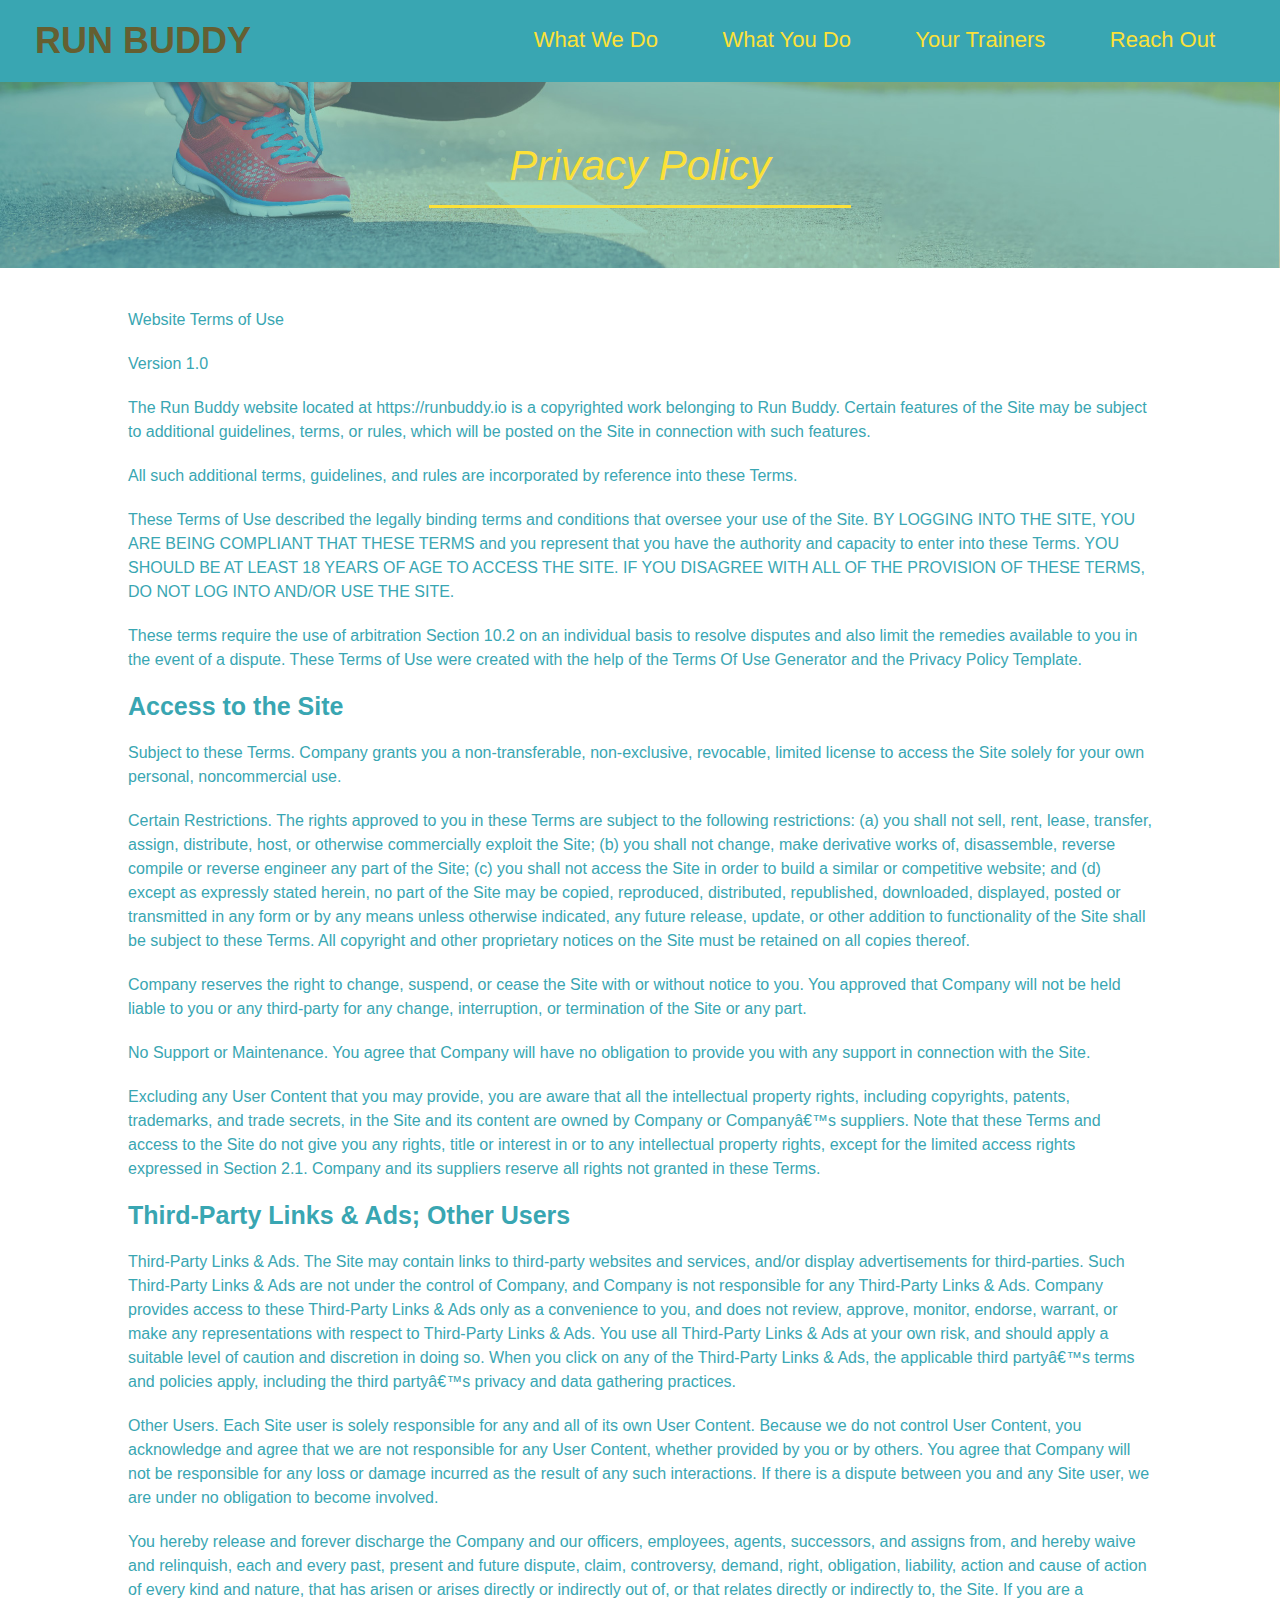
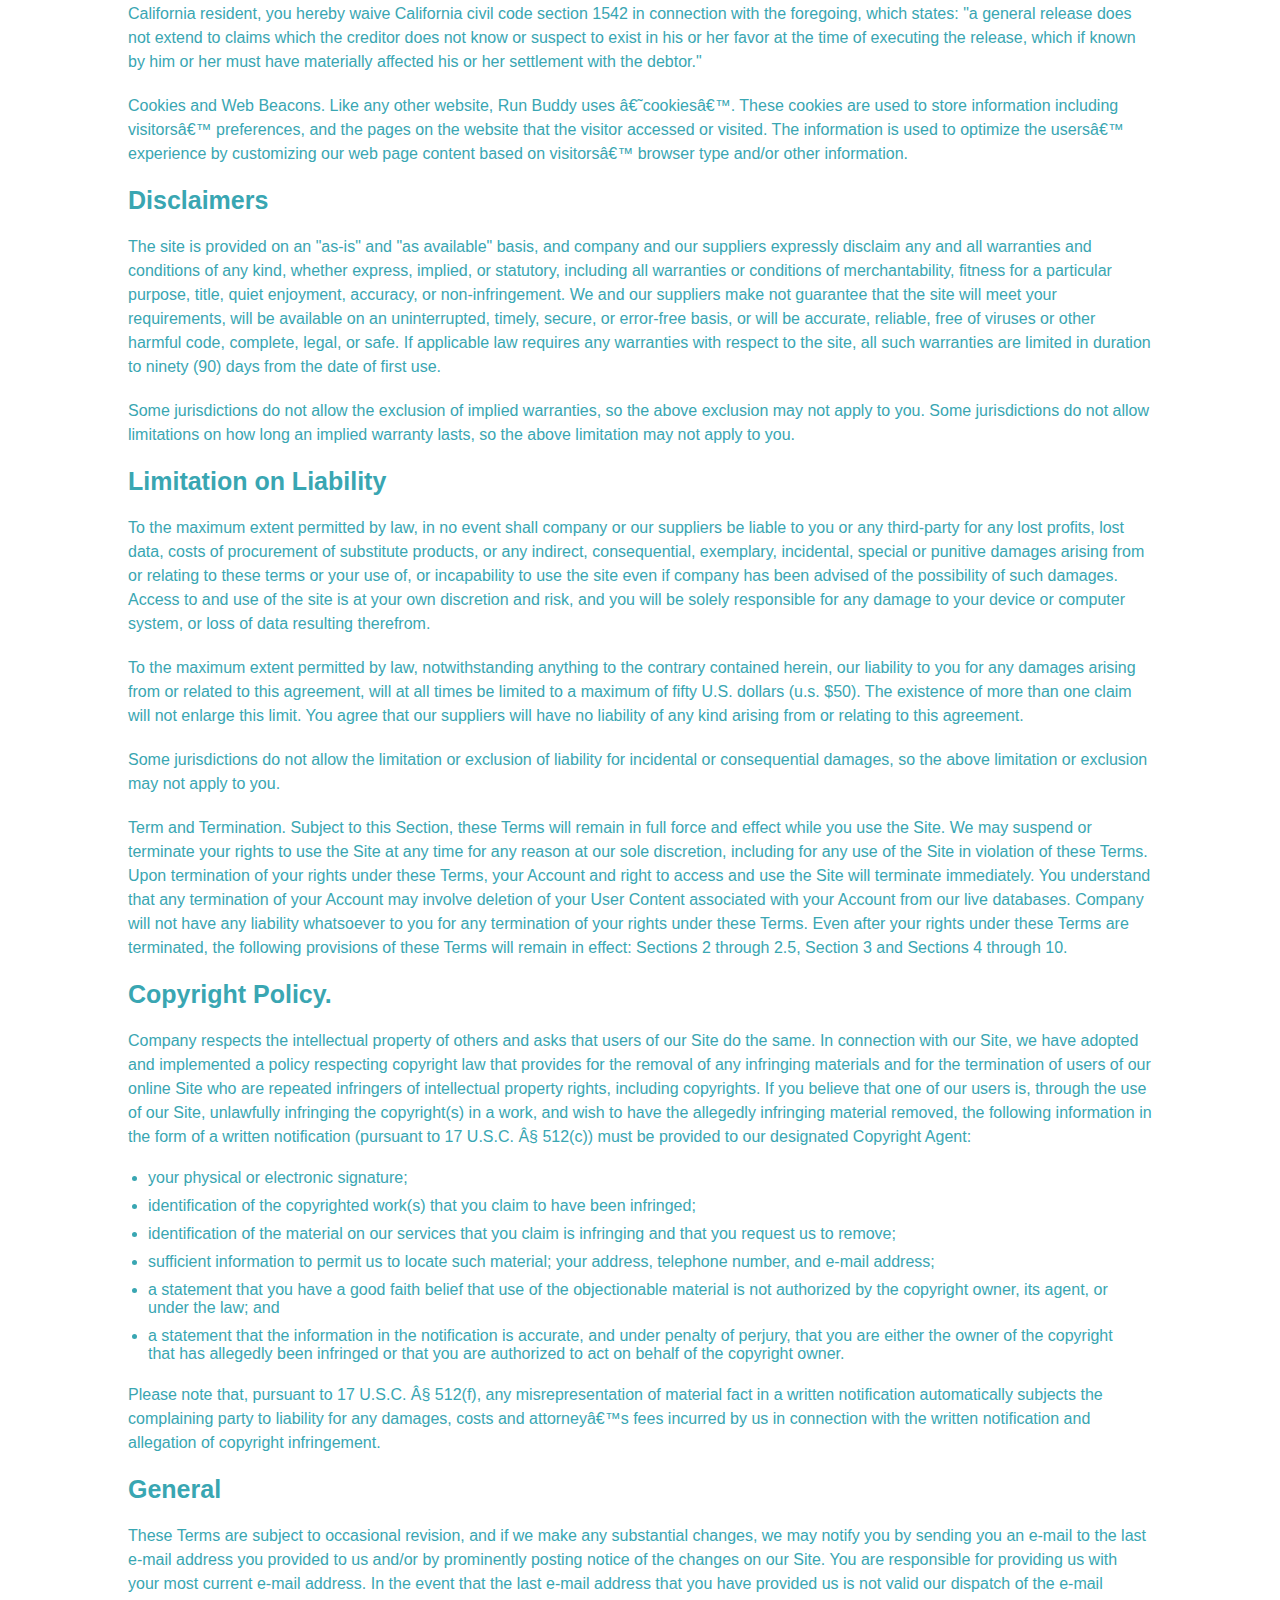
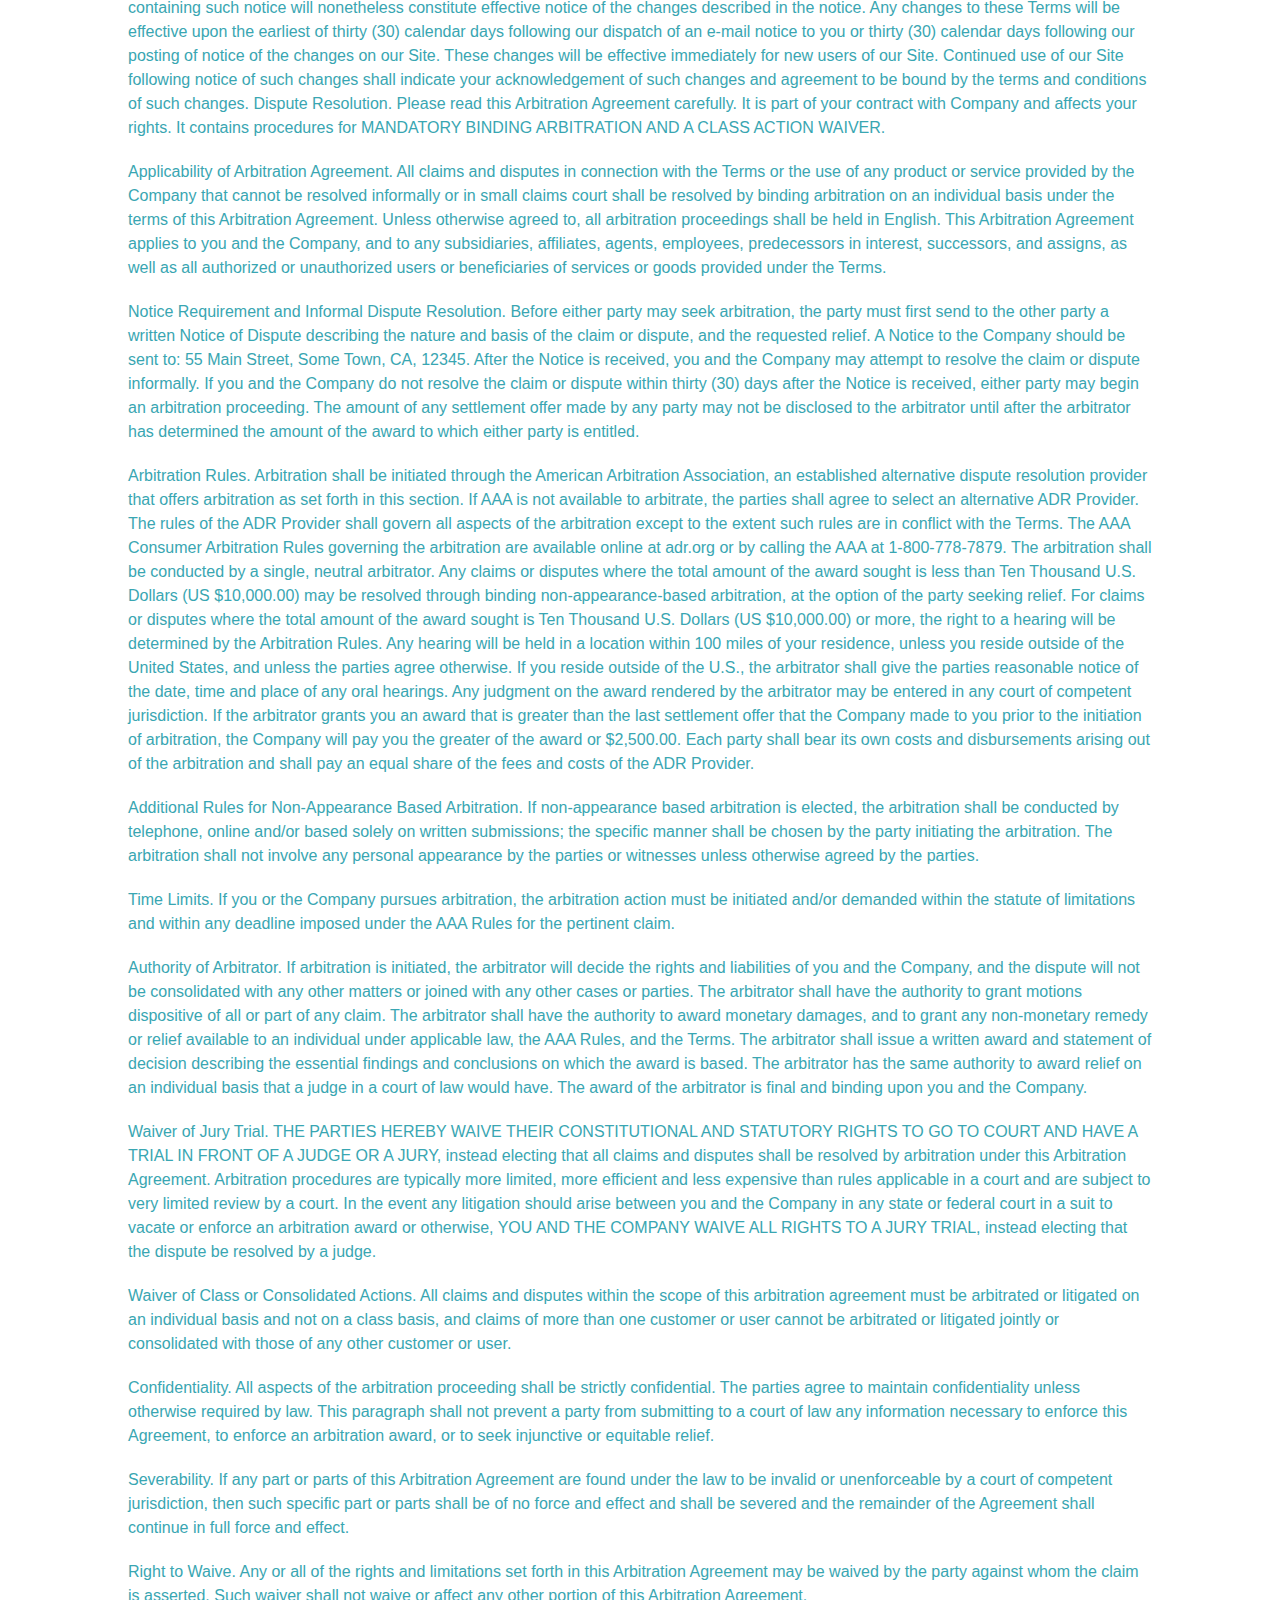
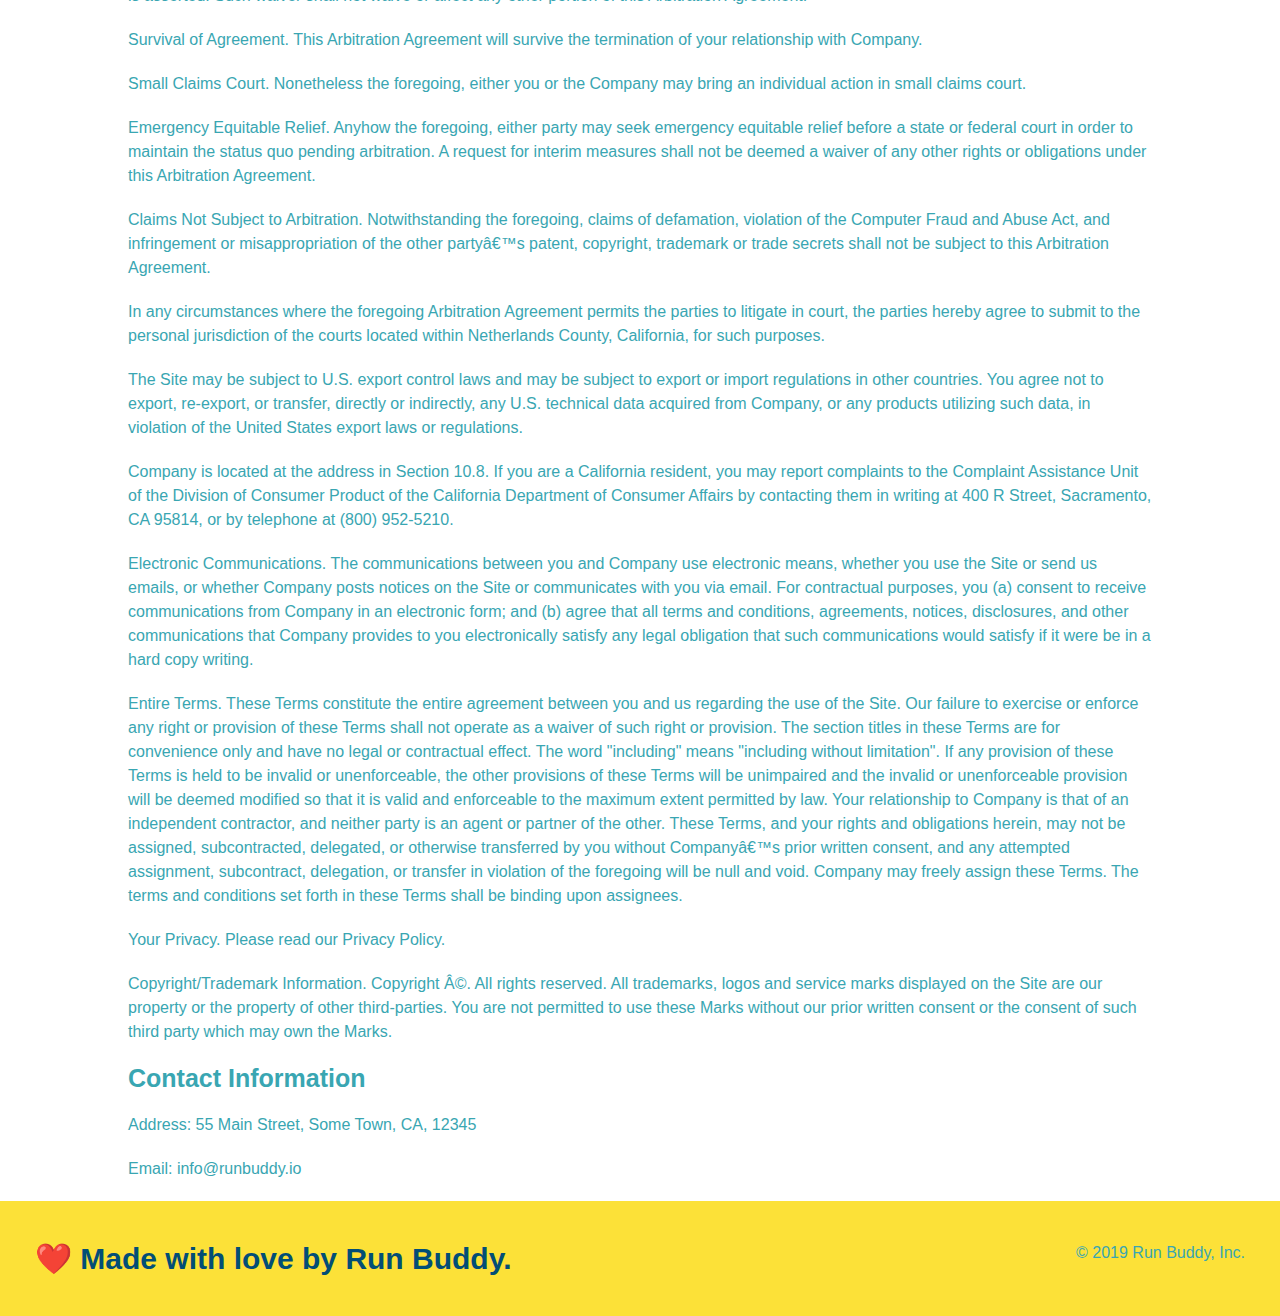
==== privacy-policy.html @ fc6b09ca "privacy policy" ====
<!DOCTYPE html>
<html lang ="en">
    <head>
        <meta charset="UTF-8"/>
        <title>PrivacyPolicy - Run Buddy</title>
        <link rel="stylesheet", href="assets/css/style.css" />
        <link rel="stylesheet", href="assets/css/secondary-style.css"/>
    </head>
    <body>
        <header>
            <h1 >RUN BUDDY</a>
            </h1>
            <nav>
                <!--Unordered list element-->
                <ul>
                    <!--List item element-->
                    <li>
                        <a href="./index.html#what-we-do">What We Do</a>
                    </li>
                    <li>
                        <a href="./index.html#what-you-do">What You Do</a>
                    </li>
                    <li>
                        <a href="./index.html#your-trainers">Your Trainers</a>
                    </li>
                    <li>
                        <a href="./index.html#reach-out">Reach Out</a>
                    </li>
                </ul>
            </nav>
        </header>
        <section class="hero">
            <h2 class="page-title">
                Privacy Policy
            </h2>
        </section>
        <article class="secondary-content">
            
      <p>
        Website Terms of Use
      </p>

      <p>
        Version 1.0
      </p>

      <p>
        The Run Buddy website located at https://runbuddy.io is a copyrighted work belonging to Run Buddy. Certain
        features of the Site may be subject to additional guidelines, terms, or rules, which will be posted on the Site
        in connection with such features.
      </p>

      <p>
        All such additional terms, guidelines, and rules are incorporated by reference into these Terms.
      </p>

      <p>
        These Terms of Use described the legally binding terms and conditions that oversee your use of the Site. BY
        LOGGING INTO THE SITE, YOU ARE BEING COMPLIANT THAT THESE TERMS and you represent that you have the authority
        and capacity to enter into these Terms. YOU SHOULD BE AT LEAST 18 YEARS OF AGE TO ACCESS THE SITE. IF YOU
        DISAGREE WITH ALL OF THE PROVISION OF THESE TERMS, DO NOT LOG INTO AND/OR USE THE SITE.
      </p>

      <p>
        These terms require the use of arbitration Section 10.2 on an individual basis to resolve disputes and also
        limit the remedies available to you in the event of a dispute. These Terms of Use were created with the help of
        the Terms Of Use Generator and the Privacy Policy Template.
      </p>

      <h3>
        Access to the Site
      </h3>

      <p>
        Subject to these Terms. Company grants you a non-transferable, non-exclusive, revocable, limited license to
        access the Site solely for your own personal, noncommercial use.
      </p>

      <p>
        Certain Restrictions. The rights approved to you in these Terms are subject to the following restrictions: (a)
        you shall not sell, rent, lease, transfer, assign, distribute, host, or otherwise commercially exploit the Site;
        (b) you shall not change, make derivative works of, disassemble, reverse compile or reverse engineer any part of
        the Site; (c) you shall not access the Site in order to build a similar or competitive website; and (d) except
        as expressly stated herein, no part of the Site may be copied, reproduced, distributed, republished, downloaded,
        displayed, posted or transmitted in any form or by any means unless otherwise indicated, any future release,
        update, or other addition to functionality of the Site shall be subject to these Terms. All copyright and other
        proprietary notices on the Site must be retained on all copies thereof.
      </p>

      <p>
        Company reserves the right to change, suspend, or cease the Site with or without notice to you. You approved
        that Company will not be held liable to you or any third-party for any change, interruption, or termination of
        the Site or any part.
      </p>

      <p>
        No Support or Maintenance. You agree that Company will have no obligation to provide you with any support in
        connection with the Site.
      </p>

      <p>
        Excluding any User Content that you may provide, you are aware that all the intellectual property rights,
        including copyrights, patents, trademarks, and trade secrets, in the Site and its content are owned by Company
        or Companyâ€™s suppliers. Note that these Terms and access to the Site do not give you any rights, title or
        interest in or to any intellectual property rights, except for the limited access rights expressed in Section
        2.1. Company and its suppliers reserve all rights not granted in these Terms.
      </p>

      <h3>
        Third-Party Links & Ads; Other Users
      </h3>

      <p>
        Third-Party Links & Ads. The Site may contain links to third-party websites and services, and/or display
        advertisements for third-parties. Such Third-Party Links & Ads are not under the control of Company, and Company
        is not responsible for any Third-Party Links & Ads. Company provides access to these Third-Party Links & Ads
        only as a convenience to you, and does not review, approve, monitor, endorse, warrant, or make any
        representations with respect to Third-Party Links & Ads. You use all Third-Party Links & Ads at your own risk,
        and should apply a suitable level of caution and discretion in doing so. When you click on any of the
        Third-Party Links & Ads, the applicable third partyâ€™s terms and policies apply, including the third partyâ€™s
        privacy and data gathering practices.
      </p>

      <p>
        Other Users. Each Site user is solely responsible for any and all of its own User Content. Because we do not
        control User Content, you acknowledge and agree that we are not responsible for any User Content, whether
        provided by you or by others. You agree that Company will not be responsible for any loss or damage incurred as
        the result of any such interactions. If there is a dispute between you and any Site user, we are under no
        obligation to become involved.
      </p>

      <p>
        You hereby release and forever discharge the Company and our officers, employees, agents, successors, and
        assigns from, and hereby waive and relinquish, each and every past, present and future dispute, claim,
        controversy, demand, right, obligation, liability, action and cause of action of every kind and nature, that has
        arisen or arises directly or indirectly out of, or that relates directly or indirectly to, the Site. If you are
        a California resident, you hereby waive California civil code section 1542 in connection with the foregoing,
        which states: "a general release does not extend to claims which the creditor does not know or suspect to exist
        in his or her favor at the time of executing the release, which if known by him or her must have materially
        affected his or her settlement with the debtor."
      </p>

      <p>
        Cookies and Web Beacons. Like any other website, Run Buddy uses â€˜cookiesâ€™. These cookies are used to store
        information including visitorsâ€™ preferences, and the pages on the website that the visitor accessed or visited.
        The information is used to optimize the usersâ€™ experience by customizing our web page content based on visitorsâ€™
        browser type and/or other information.
      </p>

      <h3>
        Disclaimers
      </h3>

      <p>
        The site is provided on an "as-is" and "as available" basis, and company and our suppliers expressly disclaim
        any and all warranties and conditions of any kind, whether express, implied, or statutory, including all
        warranties or conditions of merchantability, fitness for a particular purpose, title, quiet enjoyment, accuracy,
        or non-infringement. We and our suppliers make not guarantee that the site will meet your requirements, will be
        available on an uninterrupted, timely, secure, or error-free basis, or will be accurate, reliable, free of
        viruses or other harmful code, complete, legal, or safe. If applicable law requires any warranties with respect
        to the site, all such warranties are limited in duration to ninety (90) days from the date of first use.
      </p>

      <p>
        Some jurisdictions do not allow the exclusion of implied warranties, so the above exclusion may not apply to
        you. Some jurisdictions do not allow limitations on how long an implied warranty lasts, so the above limitation
        may not apply to you.
      </p>

      <h3>
        Limitation on Liability
      </h3>

      <p>
        To the maximum extent permitted by law, in no event shall company or our suppliers be liable to you or any
        third-party for any lost profits, lost data, costs of procurement of substitute products, or any indirect,
        consequential, exemplary, incidental, special or punitive damages arising from or relating to these terms or
        your use of, or incapability to use the site even if company has been advised of the possibility of such
        damages. Access to and use of the site is at your own discretion and risk, and you will be solely responsible
        for any damage to your device or computer system, or loss of data resulting therefrom.
      </p>

      <p>
        To the maximum extent permitted by law, notwithstanding anything to the contrary contained herein, our liability
        to you for any damages arising from or related to this agreement, will at all times be limited to a maximum of
        fifty U.S. dollars (u.s. $50). The existence of more than one claim will not enlarge this limit. You agree that
        our suppliers will have no liability of any kind arising from or relating to this agreement.
      </p>

      <p>
        Some jurisdictions do not allow the limitation or exclusion of liability for incidental or consequential
        damages, so the above limitation or exclusion may not apply to you.
      </p>

      <p>
        Term and Termination. Subject to this Section, these Terms will remain in full force and effect while you use
        the Site. We may suspend or terminate your rights to use the Site at any time for any reason at our sole
        discretion, including for any use of the Site in violation of these Terms. Upon termination of your rights under
        these Terms, your Account and right to access and use the Site will terminate immediately. You understand that
        any termination of your Account may involve deletion of your User Content associated with your Account from our
        live databases. Company will not have any liability whatsoever to you for any termination of your rights under
        these Terms. Even after your rights under these Terms are terminated, the following provisions of these Terms
        will remain in effect: Sections 2 through 2.5, Section 3 and Sections 4 through 10.
      </p>

      <h3>
        Copyright Policy.
      </h3>

      <p>
        Company respects the intellectual property of others and asks that users of our Site do the same. In connection
        with our Site, we have adopted and implemented a policy respecting copyright law that provides for the removal
        of any infringing materials and for the termination of users of our online Site who are repeated infringers of
        intellectual property rights, including copyrights. If you believe that one of our users is, through the use of
        our Site, unlawfully infringing the copyright(s) in a work, and wish to have the allegedly infringing material
        removed, the following information in the form of a written notification (pursuant to 17 U.S.C. Â§ 512(c)) must
        be provided to our designated Copyright Agent:
      </p>

      <ul>
        <li>
          your physical or electronic signature;
        </li>
        <li>
          identification of the copyrighted work(s) that you claim to have been infringed;
        </li>
        <li>
          identification of the material on our services that you claim is infringing and that you request us to remove;
        </li>
        <li>
          sufficient information to permit us to locate such material; your address, telephone number, and e-mail
          address;
        </li>
        <li>
          a statement that you have a good faith belief that use of the objectionable material is not authorized by the
          copyright owner, its agent, or under the law; and
        </li>
        <li>
          a statement that the information in the notification is accurate, and under penalty of perjury, that you are
          either the owner of the copyright that has allegedly been infringed or that you are authorized to act on
          behalf of the copyright owner.
        </li>
      </ul>

      <p>
        Please note that, pursuant to 17 U.S.C. Â§ 512(f), any misrepresentation of material fact in a written
        notification automatically subjects the complaining party to liability for any damages, costs and attorneyâ€™s
        fees incurred by us in connection with the written notification and allegation of copyright infringement.
      </p>

      <h3>
        General
      </h3>

      <p>
        These Terms are subject to occasional revision, and if we make any substantial changes, we may notify you by
        sending you an e-mail to the last e-mail address you provided to us and/or by prominently posting notice of the
        changes on our Site. You are responsible for providing us with your most current e-mail address. In the event
        that the last e-mail address that you have provided us is not valid our dispatch of the e-mail containing such
        notice will nonetheless constitute effective notice of the changes described in the notice. Any changes to these
        Terms will be effective upon the earliest of thirty (30) calendar days following our dispatch of an e-mail
        notice to you or thirty (30) calendar days following our posting of notice of the changes on our Site. These
        changes will be effective immediately for new users of our Site. Continued use of our Site following notice of
        such changes shall indicate your acknowledgement of such changes and agreement to be bound by the terms and
        conditions of such changes. Dispute Resolution. Please read this Arbitration Agreement carefully. It is part of
        your contract with Company and affects your rights. It contains procedures for MANDATORY BINDING ARBITRATION AND
        A CLASS ACTION WAIVER.
      </p>

      <p>
        Applicability of Arbitration Agreement. All claims and disputes in connection with the Terms or the use of any
        product or service provided by the Company that cannot be resolved informally or in small claims court shall be
        resolved by binding arbitration on an individual basis under the terms of this Arbitration Agreement. Unless
        otherwise agreed to, all arbitration proceedings shall be held in English. This Arbitration Agreement applies to
        you and the Company, and to any subsidiaries, affiliates, agents, employees, predecessors in interest,
        successors, and assigns, as well as all authorized or unauthorized users or beneficiaries of services or goods
        provided under the Terms.
      </p>

      <p>
        Notice Requirement and Informal Dispute Resolution. Before either party may seek arbitration, the party must
        first send to the other party a written Notice of Dispute describing the nature and basis of the claim or
        dispute, and the requested relief. A Notice to the Company should be sent to: 55 Main Street, Some Town, CA,
        12345. After the Notice is received, you and the Company may attempt to resolve the claim or dispute informally.
        If you and the Company do not resolve the claim or dispute within thirty (30) days after the Notice is received,
        either party may begin an arbitration proceeding. The amount of any settlement offer made by any party may not
        be disclosed to the arbitrator until after the arbitrator has determined the amount of the award to which either
        party is entitled.
      </p>

      <p>
        Arbitration Rules. Arbitration shall be initiated through the American Arbitration Association, an established
        alternative dispute resolution provider that offers arbitration as set forth in this section. If AAA is not
        available to arbitrate, the parties shall agree to select an alternative ADR Provider. The rules of the ADR
        Provider shall govern all aspects of the arbitration except to the extent such rules are in conflict with the
        Terms. The AAA Consumer Arbitration Rules governing the arbitration are available online at adr.org or by
        calling the AAA at 1-800-778-7879. The arbitration shall be conducted by a single, neutral arbitrator. Any
        claims or disputes where the total amount of the award sought is less than Ten Thousand U.S. Dollars (US
        $10,000.00) may be resolved through binding non-appearance-based arbitration, at the option of the party seeking
        relief. For claims or disputes where the total amount of the award sought is Ten Thousand U.S. Dollars (US
        $10,000.00) or more, the right to a hearing will be determined by the Arbitration Rules. Any hearing will be
        held in a location within 100 miles of your residence, unless you reside outside of the United States, and
        unless the parties agree otherwise. If you reside outside of the U.S., the arbitrator shall give the parties
        reasonable notice of the date, time and place of any oral hearings. Any judgment on the award rendered by the
        arbitrator may be entered in any court of competent jurisdiction. If the arbitrator grants you an award that is
        greater than the last settlement offer that the Company made to you prior to the initiation of arbitration, the
        Company will pay you the greater of the award or $2,500.00. Each party shall bear its own costs and
        disbursements arising out of the arbitration and shall pay an equal share of the fees and costs of the ADR
        Provider.
      </p>

      <p>
        Additional Rules for Non-Appearance Based Arbitration. If non-appearance based arbitration is elected, the
        arbitration shall be conducted by telephone, online and/or based solely on written submissions; the specific
        manner shall be chosen by the party initiating the arbitration. The arbitration shall not involve any personal
        appearance by the parties or witnesses unless otherwise agreed by the parties.
      </p>

      <p>
        Time Limits. If you or the Company pursues arbitration, the arbitration action must be initiated and/or demanded
        within the statute of limitations and within any deadline imposed under the AAA Rules for the pertinent claim.
      </p>

      <p>
        Authority of Arbitrator. If arbitration is initiated, the arbitrator will decide the rights and liabilities of
        you and the Company, and the dispute will not be consolidated with any other matters or joined with any other
        cases or parties. The arbitrator shall have the authority to grant motions dispositive of all or part of any
        claim. The arbitrator shall have the authority to award monetary damages, and to grant any non-monetary remedy
        or relief available to an individual under applicable law, the AAA Rules, and the Terms. The arbitrator shall
        issue a written award and statement of decision describing the essential findings and conclusions on which the
        award is based. The arbitrator has the same authority to award relief on an individual basis that a judge in a
        court of law would have. The award of the arbitrator is final and binding upon you and the Company.
      </p>

      <p>
        Waiver of Jury Trial. THE PARTIES HEREBY WAIVE THEIR CONSTITUTIONAL AND STATUTORY RIGHTS TO GO TO COURT AND HAVE
        A TRIAL IN FRONT OF A JUDGE OR A JURY, instead electing that all claims and disputes shall be resolved by
        arbitration under this Arbitration Agreement. Arbitration procedures are typically more limited, more efficient
        and less expensive than rules applicable in a court and are subject to very limited review by a court. In the
        event any litigation should arise between you and the Company in any state or federal court in a suit to vacate
        or enforce an arbitration award or otherwise, YOU AND THE COMPANY WAIVE ALL RIGHTS TO A JURY TRIAL, instead
        electing that the dispute be resolved by a judge.
      </p>

      <p>
        Waiver of Class or Consolidated Actions. All claims and disputes within the scope of this arbitration agreement
        must be arbitrated or litigated on an individual basis and not on a class basis, and claims of more than one
        customer or user cannot be arbitrated or litigated jointly or consolidated with those of any other customer or
        user.
      </p>

      <p>
        Confidentiality. All aspects of the arbitration proceeding shall be strictly confidential. The parties agree to
        maintain confidentiality unless otherwise required by law. This paragraph shall not prevent a party from
        submitting to a court of law any information necessary to enforce this Agreement, to enforce an arbitration
        award, or to seek injunctive or equitable relief.
      </p>

      <p>
        Severability. If any part or parts of this Arbitration Agreement are found under the law to be invalid or
        unenforceable by a court of competent jurisdiction, then such specific part or parts shall be of no force and
        effect and shall be severed and the remainder of the Agreement shall continue in full force and effect.
      </p>

      <p>
        Right to Waive. Any or all of the rights and limitations set forth in this Arbitration Agreement may be waived
        by the party against whom the claim is asserted. Such waiver shall not waive or affect any other portion of this
        Arbitration Agreement.
      </p>

      <p>
        Survival of Agreement. This Arbitration Agreement will survive the termination of your relationship with
        Company.
      </p>

      <p>
        Small Claims Court. Nonetheless the foregoing, either you or the Company may bring an individual action in small
        claims court.
      </p>

      <p>
        Emergency Equitable Relief. Anyhow the foregoing, either party may seek emergency equitable relief before a
        state or federal court in order to maintain the status quo pending arbitration. A request for interim measures
        shall not be deemed a waiver of any other rights or obligations under this Arbitration Agreement.
      </p>

      <p>
        Claims Not Subject to Arbitration. Notwithstanding the foregoing, claims of defamation, violation of the
        Computer Fraud and Abuse Act, and infringement or misappropriation of the other partyâ€™s patent, copyright,
        trademark or trade secrets shall not be subject to this Arbitration Agreement.
      </p>

      <p>
        In any circumstances where the foregoing Arbitration Agreement permits the parties to litigate in court, the
        parties hereby agree to submit to the personal jurisdiction of the courts located within Netherlands County,
        California, for such purposes.
      </p>

      <p>
        The Site may be subject to U.S. export control laws and may be subject to export or import regulations in other
        countries. You agree not to export, re-export, or transfer, directly or indirectly, any U.S. technical data
        acquired from Company, or any products utilizing such data, in violation of the United States export laws or
        regulations.
      </p>

      <p>
        Company is located at the address in Section 10.8. If you are a California resident, you may report complaints
        to the Complaint Assistance Unit of the Division of Consumer Product of the California Department of Consumer
        Affairs by contacting them in writing at 400 R Street, Sacramento, CA 95814, or by telephone at (800) 952-5210.
      </p>

      <p>
        Electronic Communications. The communications between you and Company use electronic means, whether you use the
        Site or send us emails, or whether Company posts notices on the Site or communicates with you via email. For
        contractual purposes, you (a) consent to receive communications from Company in an electronic form; and (b)
        agree that all terms and conditions, agreements, notices, disclosures, and other communications that Company
        provides to you electronically satisfy any legal obligation that such communications would satisfy if it were be
        in a hard copy writing.
      </p>

      <p>
        Entire Terms. These Terms constitute the entire agreement between you and us regarding the use of the Site. Our
        failure to exercise or enforce any right or provision of these Terms shall not operate as a waiver of such right
        or provision. The section titles in these Terms are for convenience only and have no legal or contractual
        effect. The word "including" means "including without limitation". If any provision of these Terms is held to be
        invalid or unenforceable, the other provisions of these Terms will be unimpaired and the invalid or
        unenforceable provision will be deemed modified so that it is valid and enforceable to the maximum extent
        permitted by law. Your relationship to Company is that of an independent contractor, and neither party is an
        agent or partner of the other. These Terms, and your rights and obligations herein, may not be assigned,
        subcontracted, delegated, or otherwise transferred by you without Companyâ€™s prior written consent, and any
        attempted assignment, subcontract, delegation, or transfer in violation of the foregoing will be null and void.
        Company may freely assign these Terms. The terms and conditions set forth in these Terms shall be binding upon
        assignees.
      </p>

      <p>
        Your Privacy. Please read our Privacy Policy.
      </p>

      <p>
        Copyright/Trademark Information. Copyright Â©. All rights reserved. All trademarks, logos and service marks
        displayed on the Site are our property or the property of other third-parties. You are not permitted to use
        these Marks without our prior written consent or the consent of such third party which may own the Marks.
      </p>

      <h3>
        Contact Information
      </h3>

      <p>
        Address: 55 Main Street, Some Town, CA, 12345
      </p>

      <p>
        Email: info@runbuddy.io
      </p>

        </article>
        <!--footer-->
        <footer>
            <h2>❤️ Made with love by Run Buddy.</h2>
            <div>
                &copy; 2019 Run Buddy, Inc.
            </div>
        </footer>
    </body>
</html>
---- assets/css/style.css ----
*{
    margin: 0;
    padding: 0;
    box-sizing: border-box;
}

body{
    color: #39a6b2;
    font-family: Arial, Helvetica, sans-serif;
}

/* apply styles to <header> */
    header{
        padding:20px 35px;
        background-color: #39a6b2;
    }


    header h1{
        font-weight: bold;
        font-size: 36px;
        color: #655f31;
        margin: 0;
        display: inline;
    }

    header a{
        text-decoration: none;
        color: #fce138;
    }

    header nav{
        float: right;
        margin: 7px 0;
    }

    header nav ul li{
        display: inline;
    }

    header nav ul li a{
        margin: 0 30px;
        font-weight: lighter;
        font-size: 22px;
    }

/* footer styling */
footer{
    background: #fce138;
    width: 100%;
    padding: 40px 35px;
}

footer h2 {
    display: inline;
    color: #024e76;
    font-size: 30px;
    margin: 0;
}

footer div {
    float: right;
    line-height: 1.5;
    text-align: right;
}

footer a {
    color: #024e76;
}

/*section style changes */
section {
    padding: 60px;
}

/* Hero Style Start */
.hero {
    background-image: url("../images/hero-bg.jpg");
    height: 600px;
    background-size: cover;
    background-position: center;
    position: relative;
}
/* Hero Style End */

.hero-form {
    width: 500px;
    padding: 20px;
    color: #024e76;
    background-color: #fce138;
    border: solid 3px #024e76;
    position: absolute;
    bottom: 120px;
    right: 140px;
}

.hero-form p{
    margin: 5px 0 15px 0;
}

.form-input{
    display: block;
    border: 1px solid #024e76;
    padding: 7px 15px;
    font-size: 16px;
    color: #024e76;
    width: 100%;
    margin-bottom: 15px;
}

.hero-form label{
    margin: 0 5px;
}

.hero-form button{
    padding: 10px 20px;
    border: none;
    font-size: 16px;
    color: #fce138;
    background-color: #024e76;
}

.intro {
    text-align: center;
}

.intro p{
    line-height: 1.7;
    color: #39a6b2;
    width: 80%;
    font-size: 20px;
    margin: 0 auto;
}

.steps {
    text-align: center;
    background: #fce138;
}

.steps div{
    margin-bottom: 80px;
}

.steps img{
    width: 15%;
    margin: 10px 0;
}

.steps h3{
    color: #024e76;
    font-size: 46px;
    margin-top: 10px;
}

.steps p{
    color: #39a6b2;
    font-size: 23px;
}

.steps span {
    font-size: 38px;
}

.section-title {
    font-size: 55px;
    color: #024e76;
    margin-bottom: 35px;
    padding: 0 100px 20px 100px;
    border-bottom: 3px solid;
    display: inline-block;
}

.primary-border{
    border-color: #fce138;
}

.secondary-border{
    border-color: #39a6b2;
}

.trainers {
    text-align: center;
}

.trainer {
    width: 900px;
    margin: 0 auto 30px auto;
    background: #024e76;
    color: #fce138;
    overflow: auto;
}

.trainer img{
    width: 35%;
    float: left;
}

.trainer-bio {
    padding: 35px;
    float: left;
    width: 65%;
}

.text-left {
    text-align: left;
}

.text-right {
    text-align: right;
}

.trainer-bio h3 {
    font-size: 32px;
    margin-bottom: 8px;
}

.trainer-bio h4 {
    font-weight: lighter;
    font-size: 26px;
    margin-bottom: 25px;
}

.trainer-bio p {
    font-size: 17px;
    line-height: 1.3;
}

/*reach out style start*/
.contact{ 
    background-color: #024e76;
    text-align: center;
}

.contact h2{
    color: #fce138;
}

.contact-info iframe{
    width: 400px;
    height: 400px;
}

.contact-info div{
    width: 450px;
    display: inline-block;
    vertical-align: top;
    text-align: left;
    margin: 30px 0 0 60px;
    color: white;
}

.contact-info h3{
    color: #fce138;
    font-size: 32px;
}

.contact-info p, address{
    margin: 20px 0;
    line-height: 1.5;
    font-size: 20px;
    font-style: normal;
}

.contact-info a{
    color: #fce138;
}

/*Reach out style end*/
---- assets/css/secondary-style.css ----
.hero{
    background-position: bottom;
    height: auto;
    text-align: center;
    margin-bottom: 40px;
}

.page-title{
    color: #fce138;
    display: inline-block;
    border-bottom: 3px solid;
    padding: 0 80px 15px 80px;
    font-weight: normal;
    font-size: 42px;
    font-style: italic;
}

.secondary-content{
    width: 80%;
    margin:auto;
}

.secondary-content article{
    color: #024e76;
}

.secondary-content h3{
    font-size: 25px;
    margin: 20px 0; 
}

.secondary-content p{
    font-size: 16px;
    line-height: 1.5;
    margin: 20px 0;
}

.secondary-content ul{
    margin: 15px 20px;
}

.secondary-content li{
    color: #39a6b2;
    margin: 10px 0;
}
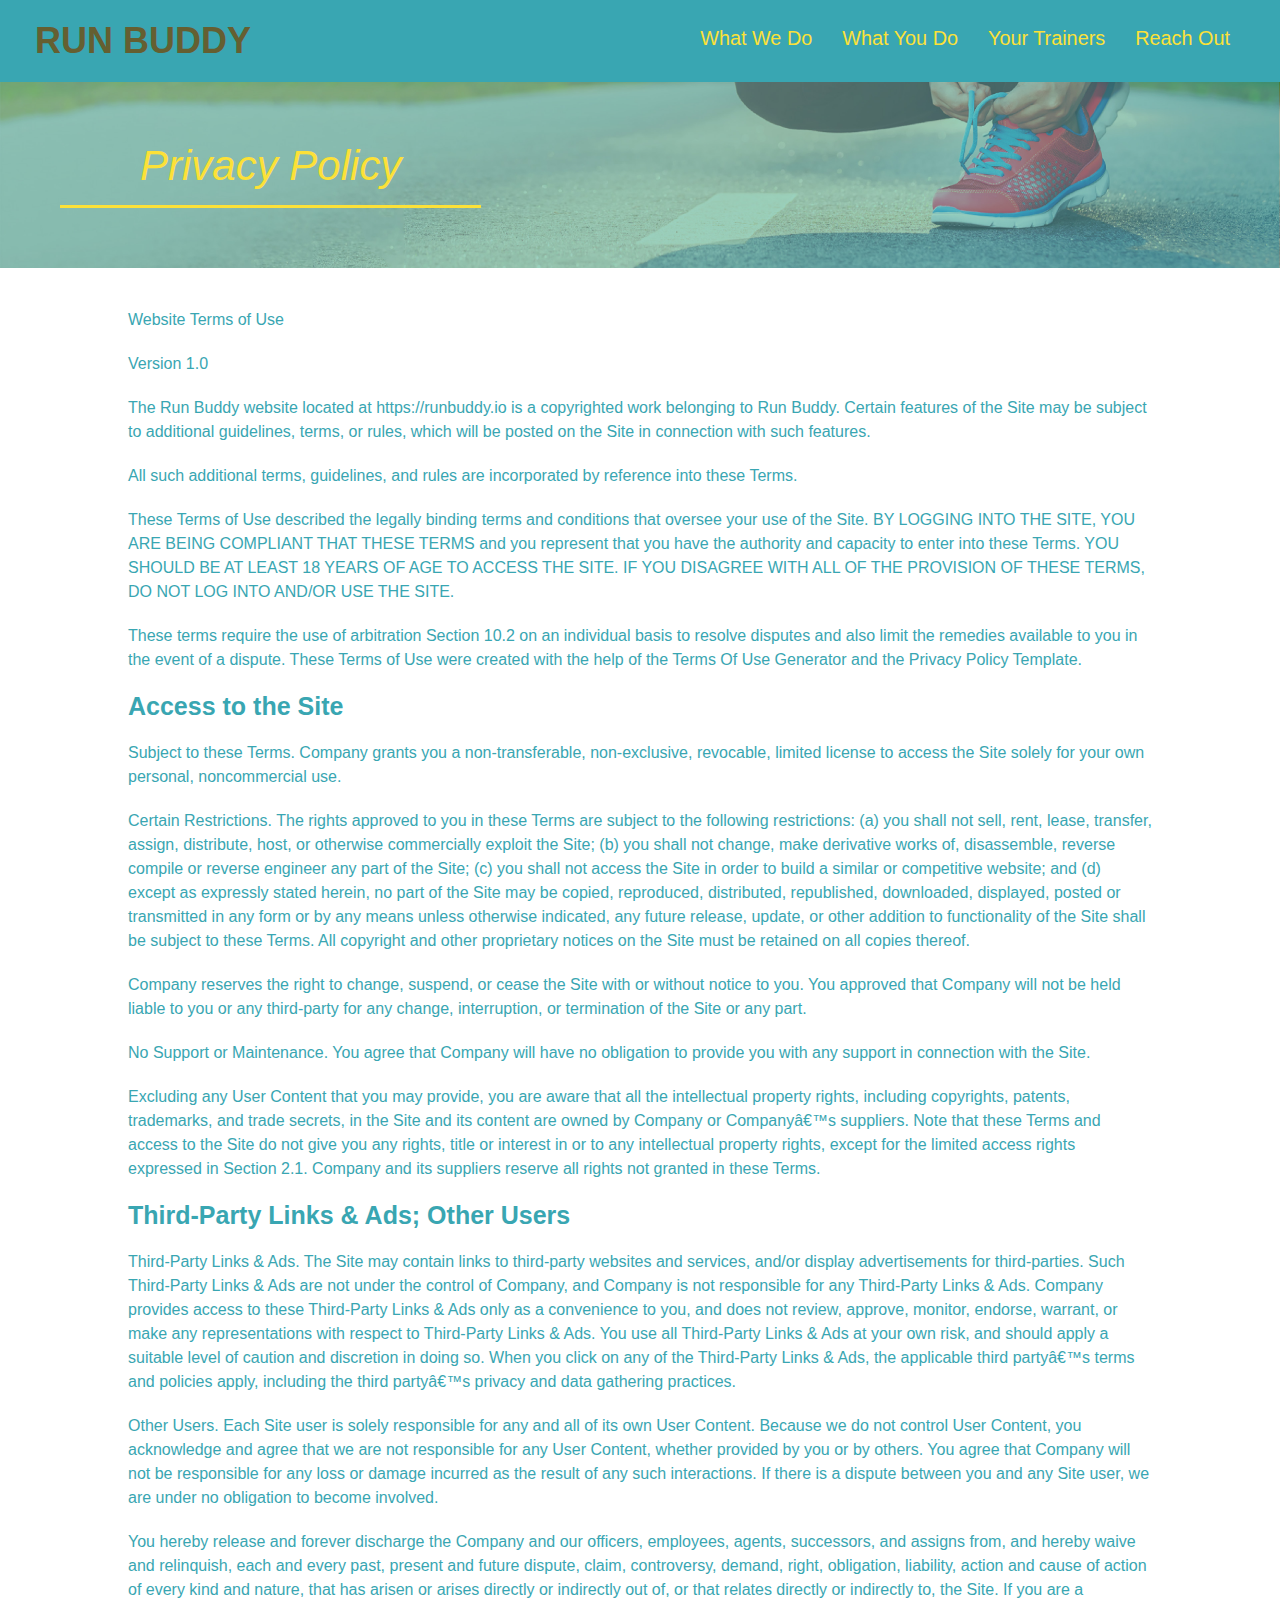
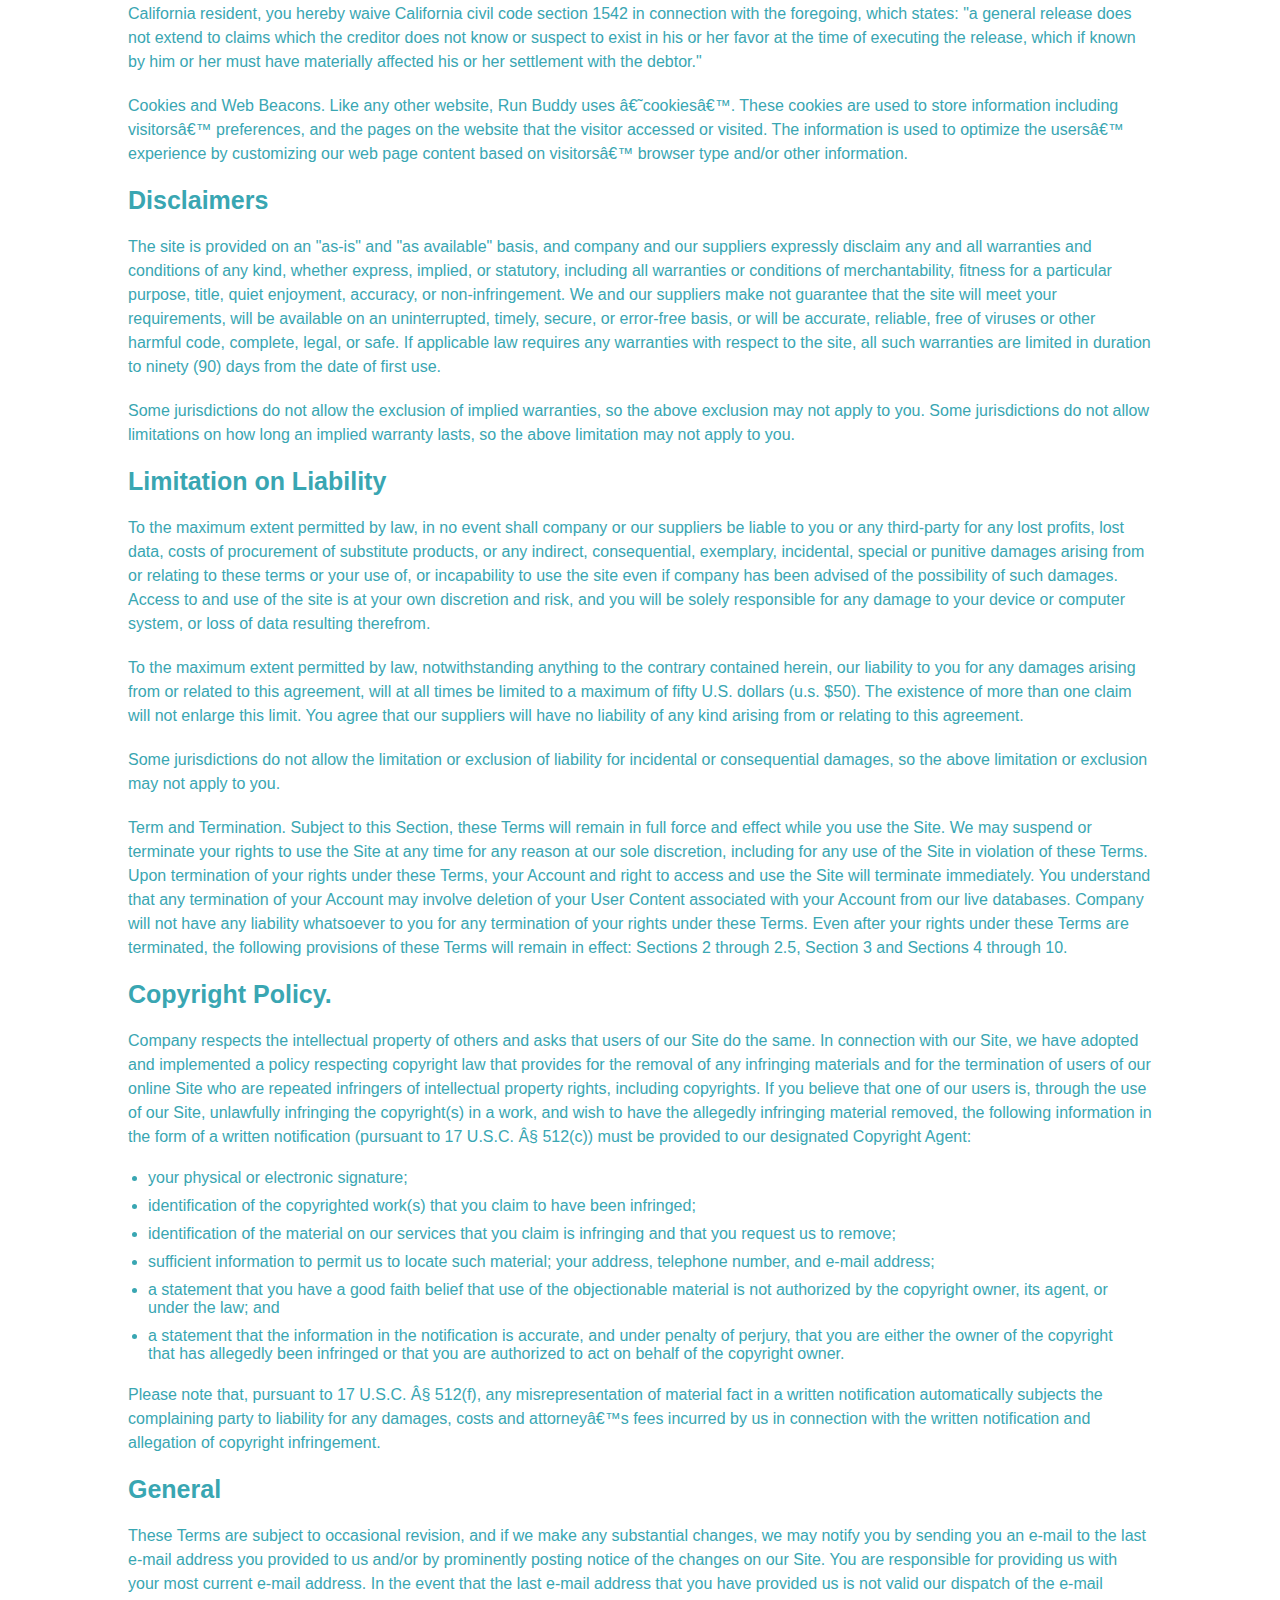
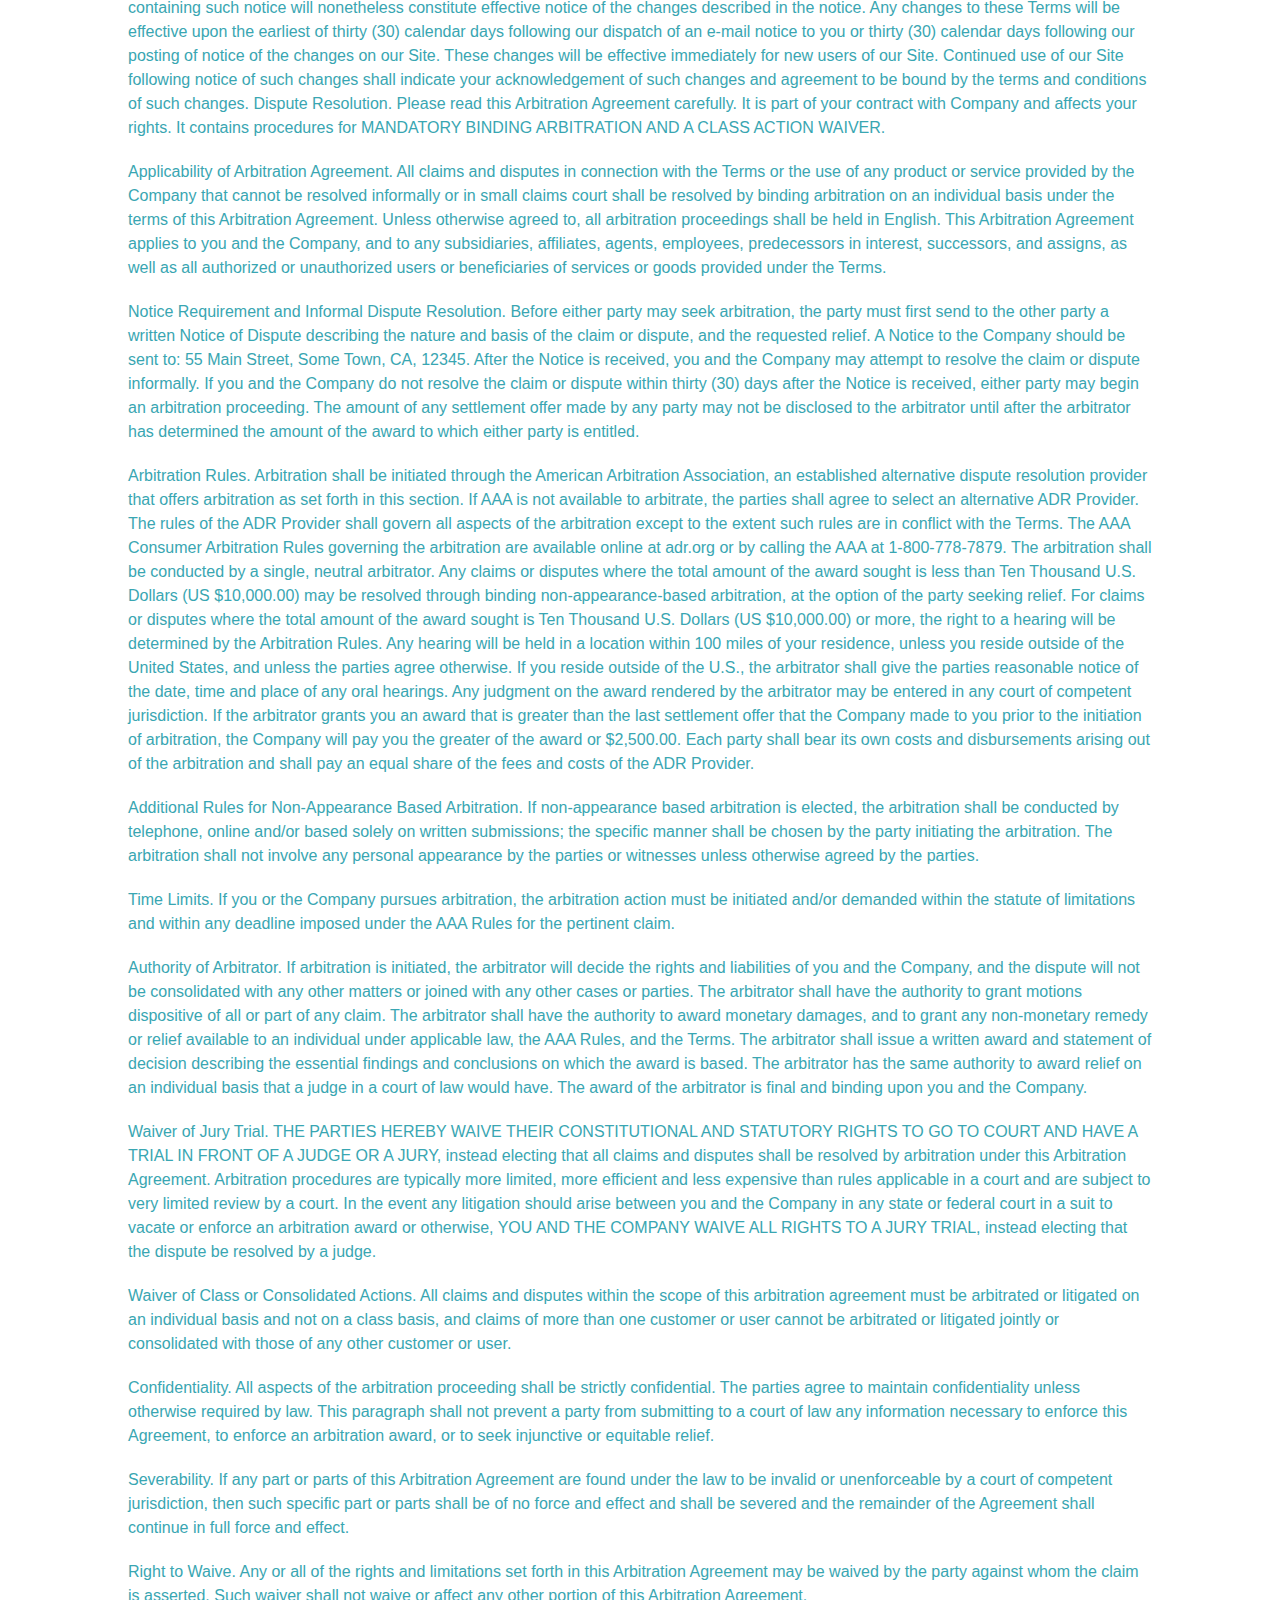
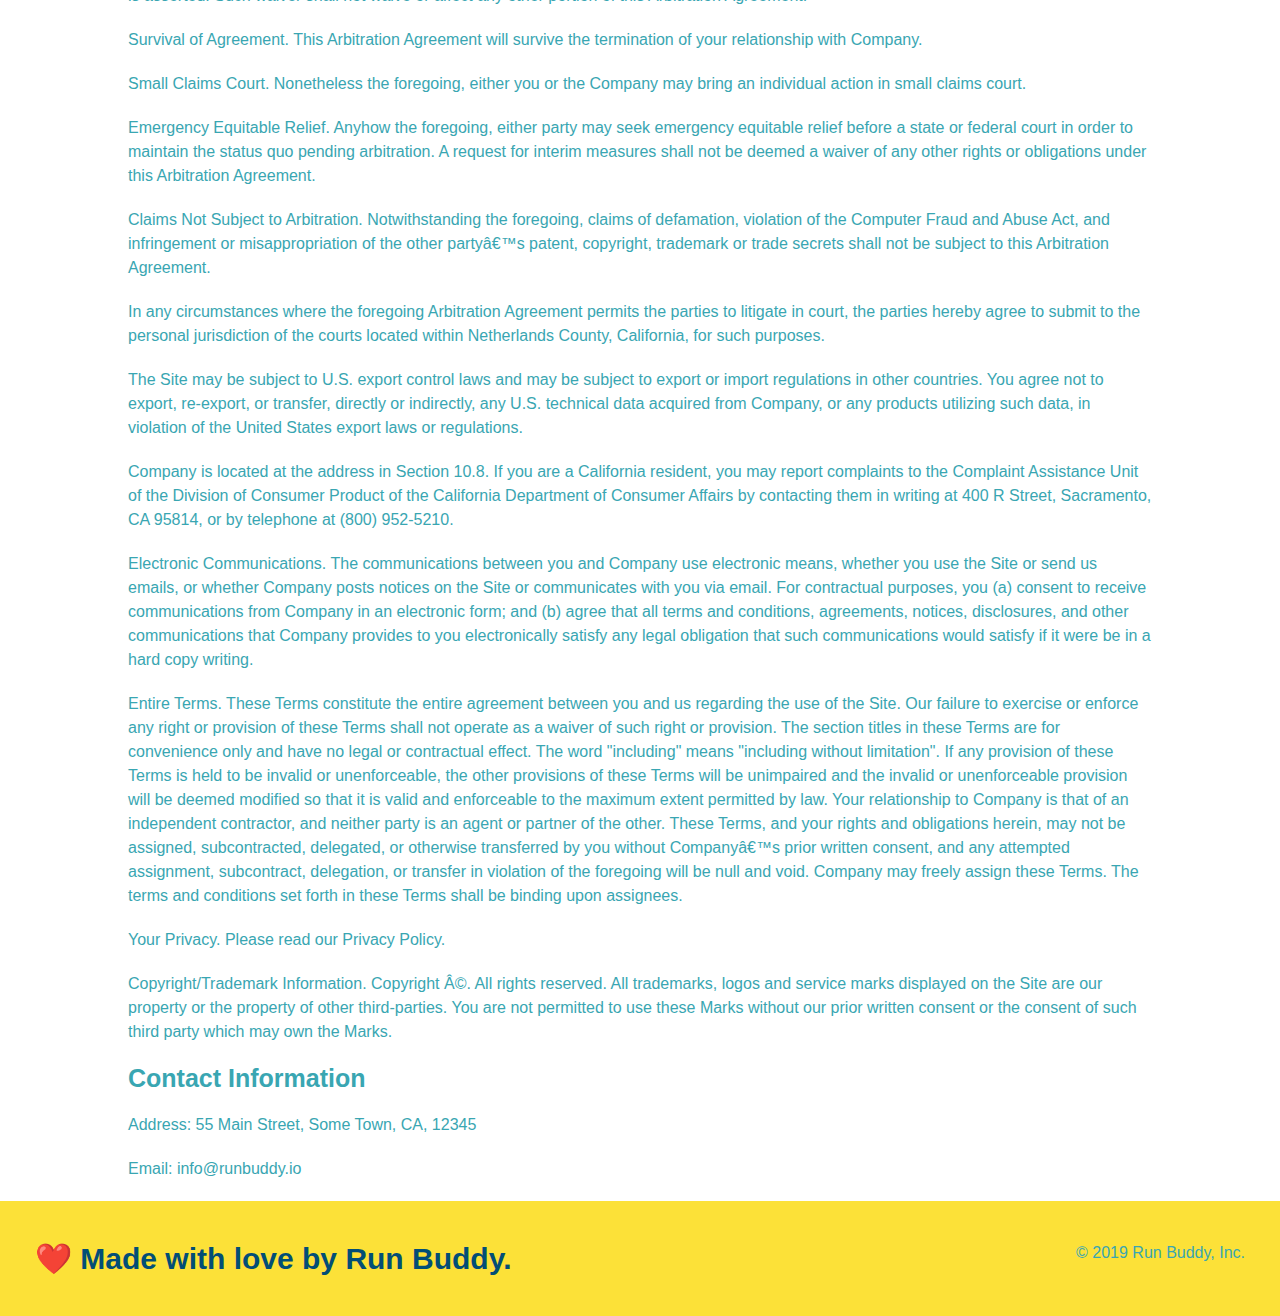
==== commit 8467c7cd: "add media queries" ====
--- a/privacy-policy.html
+++ b/privacy-policy.html
@@ -2,6 +2,7 @@
 <html lang ="en">
     <head>
         <meta charset="UTF-8"/>
+        <meta name="viewport" content="width=device-width, initial-scale=1.0" />
         <title>PrivacyPolicy - Run Buddy</title>
         <link rel="stylesheet", href="assets/css/style.css" />
         <link rel="stylesheet", href="assets/css/secondary-style.css"/>
--- a/assets/css/style.css
+++ b/assets/css/style.css
@@ -13,6 +13,9 @@
     header{
         padding:20px 35px;
         background-color: #39a6b2;
+        display: flex;
+        justify-content: space-between;
+        flex-wrap: wrap;
     }
 
 
@@ -21,7 +24,6 @@
         font-size: 36px;
         color: #655f31;
         margin: 0;
-        display: inline;
     }
 
     header a{
@@ -30,36 +32,40 @@
     }
 
     header nav{
-        float: right;
         margin: 7px 0;
     }
 
-    header nav ul li{
-        display: inline;
+    header nav ul{
+        display: flex;
+        flex-wrap: wrap;
+        justify-content: space-between;
+        align-items: center;
+        list-style: none;
     }
 
     header nav ul li a{
-        margin: 0 30px;
+        padding: 10px 15px;
         font-weight: lighter;
-        font-size: 22px;
+        font-size: 1.55vw;
     }
 
 /* footer styling */
 footer{
+    display: flex;
+    justify-content: space-between;
+    flex-wrap: wrap;
     background: #fce138;
     width: 100%;
     padding: 40px 35px;
 }
 
 footer h2 {
-    display: inline;
     color: #024e76;
     font-size: 30px;
     margin: 0;
 }
 
 footer div {
-    float: right;
     line-height: 1.5;
     text-align: right;
 }
@@ -75,23 +81,44 @@
 
 /* Hero Style Start */
 .hero {
-    background-image: url("../images/hero-bg.jpg");
+    align-items: flex-start;
+    background-image: url("../images/flipped-hero-image.jpg");
     height: 600px;
     background-size: cover;
     background-position: center;
     position: relative;
-}
-/* Hero Style End */
-
+    display: flex;
+    justify-content: space-between;
+    flex-wrap: wrap;
+}
+
+.hero-text{
+    width: 35%;
+    text-align: right;
+    margin-right: 3.5%;
+    color: #fff;
+    font-size: 18px;
+    line-height: 1.2;
+}
+
+.hero-text h2{
+    color:#fce138;
+    font-size: 55px;
+    font-style: italic;
+}
+
+.hero-text p{
+    color:aliceblue;
+}
+
+/* Hero form style */
 .hero-form {
-    width: 500px;
+    width: 40%;
+    margin: 3.5%;
     padding: 20px;
     color: #024e76;
     background-color: #fce138;
     border: solid 3px #024e76;
-    position: absolute;
-    bottom: 120px;
-    right: 140px;
 }
 
 .hero-form p{
@@ -118,10 +145,6 @@
     font-size: 16px;
     color: #fce138;
     background-color: #024e76;
-}
-
-.intro {
-    text-align: center;
 }
 
 .intro p{
@@ -130,44 +153,62 @@
     width: 80%;
     font-size: 20px;
     margin: 0 auto;
-}
-
-.steps {
     text-align: center;
+}
+
+
+.step {
+    margin: 50px auto;
+    padding-bottom: 50px;
+    width: 80%;
+    border-bottom: 1px solid #39a6b2;
+    display: flex;
+    align-items: center;
+    justify-content: space-between;
     background: #fce138;
 }
 
-.steps div{
-    margin-bottom: 80px;
-}
-
-.steps img{
-    width: 15%;
-    margin: 10px 0;
-}
-
-.steps h3{
+.step h3{
     color: #024e76;
     font-size: 46px;
     margin-top: 10px;
 }
 
-.steps p{
+.step-text p{
+    flex: 12;
     color: #39a6b2;
-    font-size: 23px;
-}
-
-.steps span {
-    font-size: 38px;
+    font-size: 18px;
+}
+
+.step-text h4{
+    font-size: 26px;
+    line-height: 1.5;
+    color: #024e76;
+}
+
+.step-info {
+    display: flex;
+    flex-wrap: wrap;
+    align-items: center;
+}
+
+.step-img {
+    flex: 1 12%;
+    margin-right: 20px;
+}
+
+.step-img img{
+    max-width: 100%;
 }
 
 .section-title {
-    font-size: 55px;
-    color: #024e76;
-    margin-bottom: 35px;
-    padding: 0 100px 20px 100px;
+    font-size: 48px;
+    color: #024e76;
     border-bottom: 3px solid;
-    display: inline-block;
+    padding-bottom: 20px;
+    text-align: center;
+    margin: 0 auto 35px auto;
+    width: 50%;
 }
 
 .primary-border{
@@ -178,57 +219,47 @@
     border-color: #39a6b2;
 }
 
-.trainers {
-    text-align: center;
+.trainers{
+    width: 100%;
+    margin: 0 auto;
+    display: flex;
+    flex-wrap: wrap;
+    justify-content: space-around;
 }
 
 .trainer {
-    width: 900px;
-    margin: 0 auto 30px auto;
+    flex: 1;
+    margin: 20px;
     background: #024e76;
     color: #fce138;
-    overflow: auto;
 }
 
 .trainer img{
-    width: 35%;
-    float: left;
+    width: 100%;
 }
 
 .trainer-bio {
-    padding: 35px;
-    float: left;
-    width: 65%;
-}
-
-.text-left {
-    text-align: left;
-}
-
-.text-right {
-    text-align: right;
+    padding: 25px;
+    line-height: 1.3;
 }
 
 .trainer-bio h3 {
-    font-size: 32px;
-    margin-bottom: 8px;
+    font-size: 28px;
 }
 
 .trainer-bio h4 {
     font-weight: lighter;
-    font-size: 26px;
-    margin-bottom: 25px;
+    font-size: 22px;
+    margin-bottom: 15px;
 }
 
 .trainer-bio p {
     font-size: 17px;
-    line-height: 1.3;
 }
 
 /*reach out style start*/
 .contact{ 
     background-color: #024e76;
-    text-align: center;
 }
 
 .contact h2{
@@ -264,5 +295,34 @@
 .contact-info a{
     color: #fce138;
 }
-
-/*Reach out style end*/+/*Reach out style end
+
+/*Utility*/
+.flex-row{
+    display: flex;
+}
+
+.text-left {
+    text-align: left;
+}
+
+.text-right {
+    text-align: right;
+}
+
+/*Media Queries*/
+
+/*Smaller desktop screens and smaller*/
+@media screen and (max-width: 980px) {
+
+}
+
+/*Tablets and smaller*/
+@media screen and (max-width: 768px) {
+
+}
+
+/*Mobile phones and smaller*/
+@media screen and (max-width: 575px) {
+
+}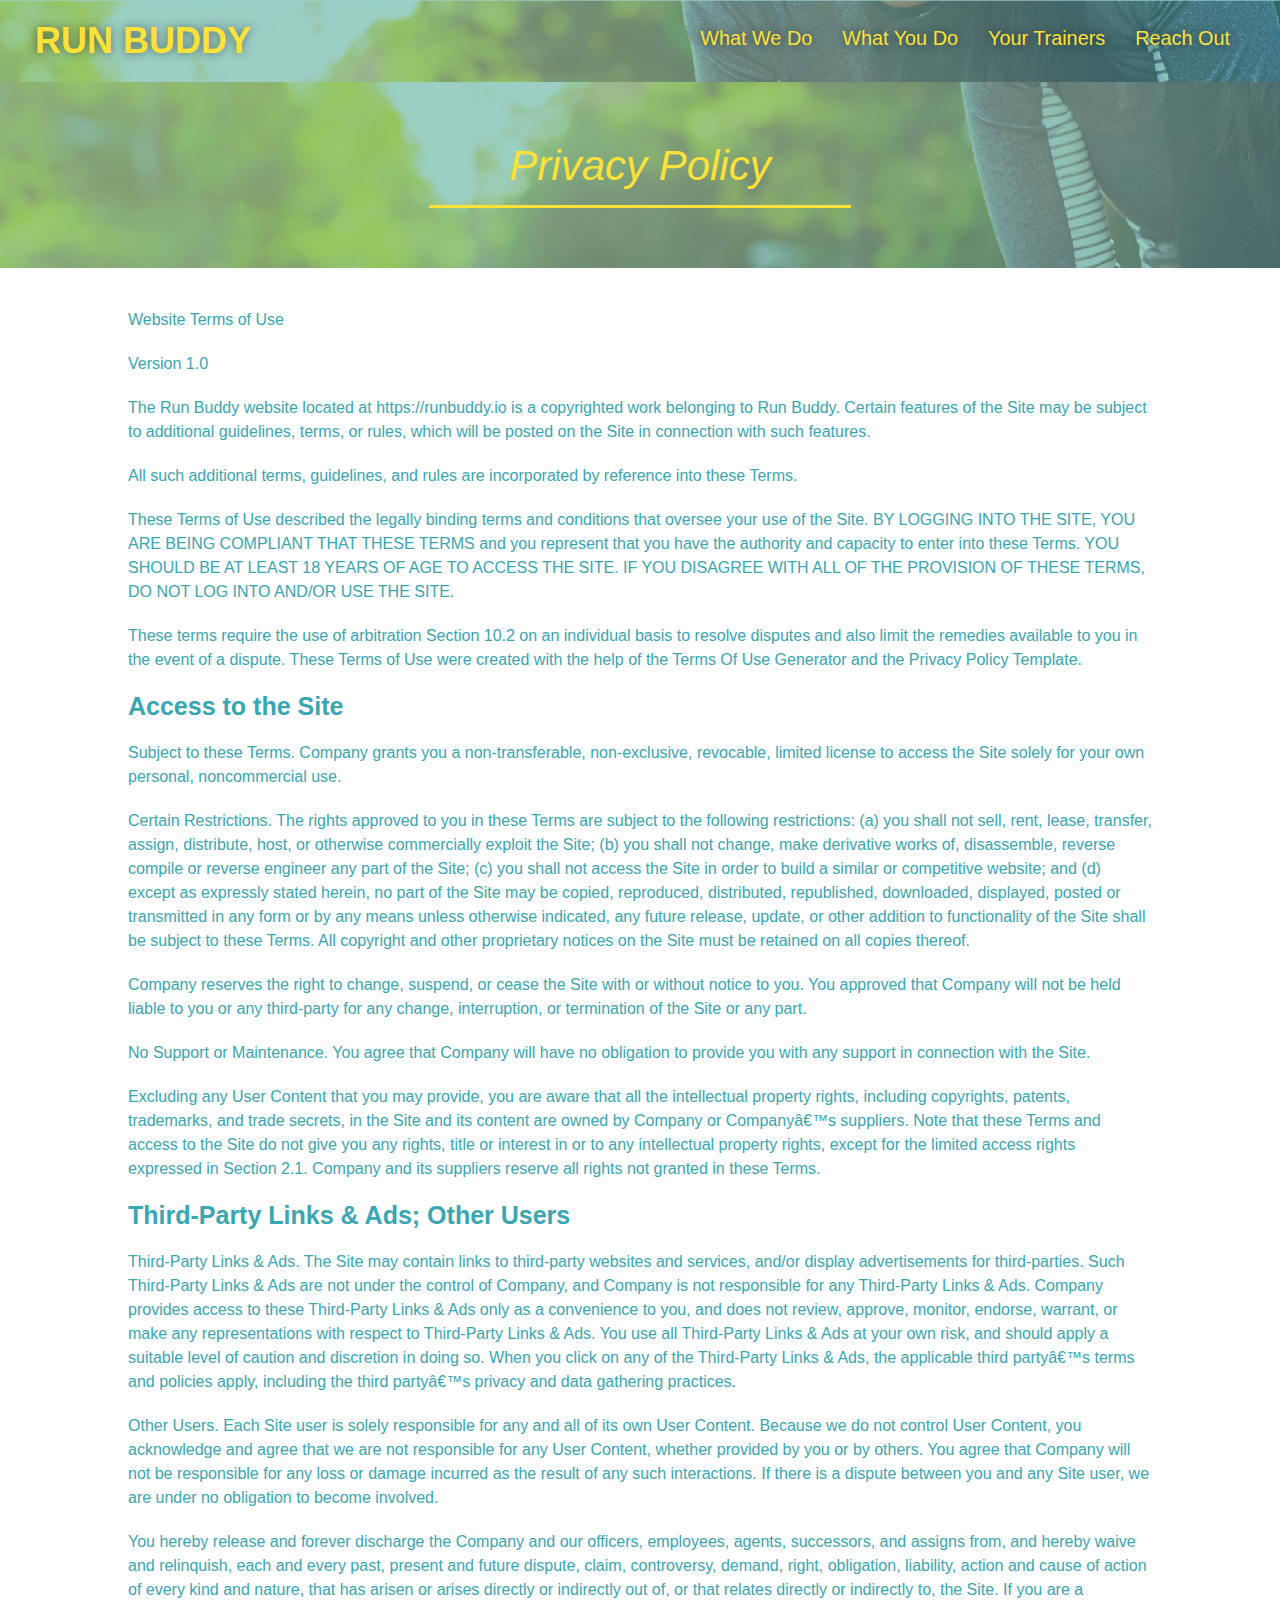
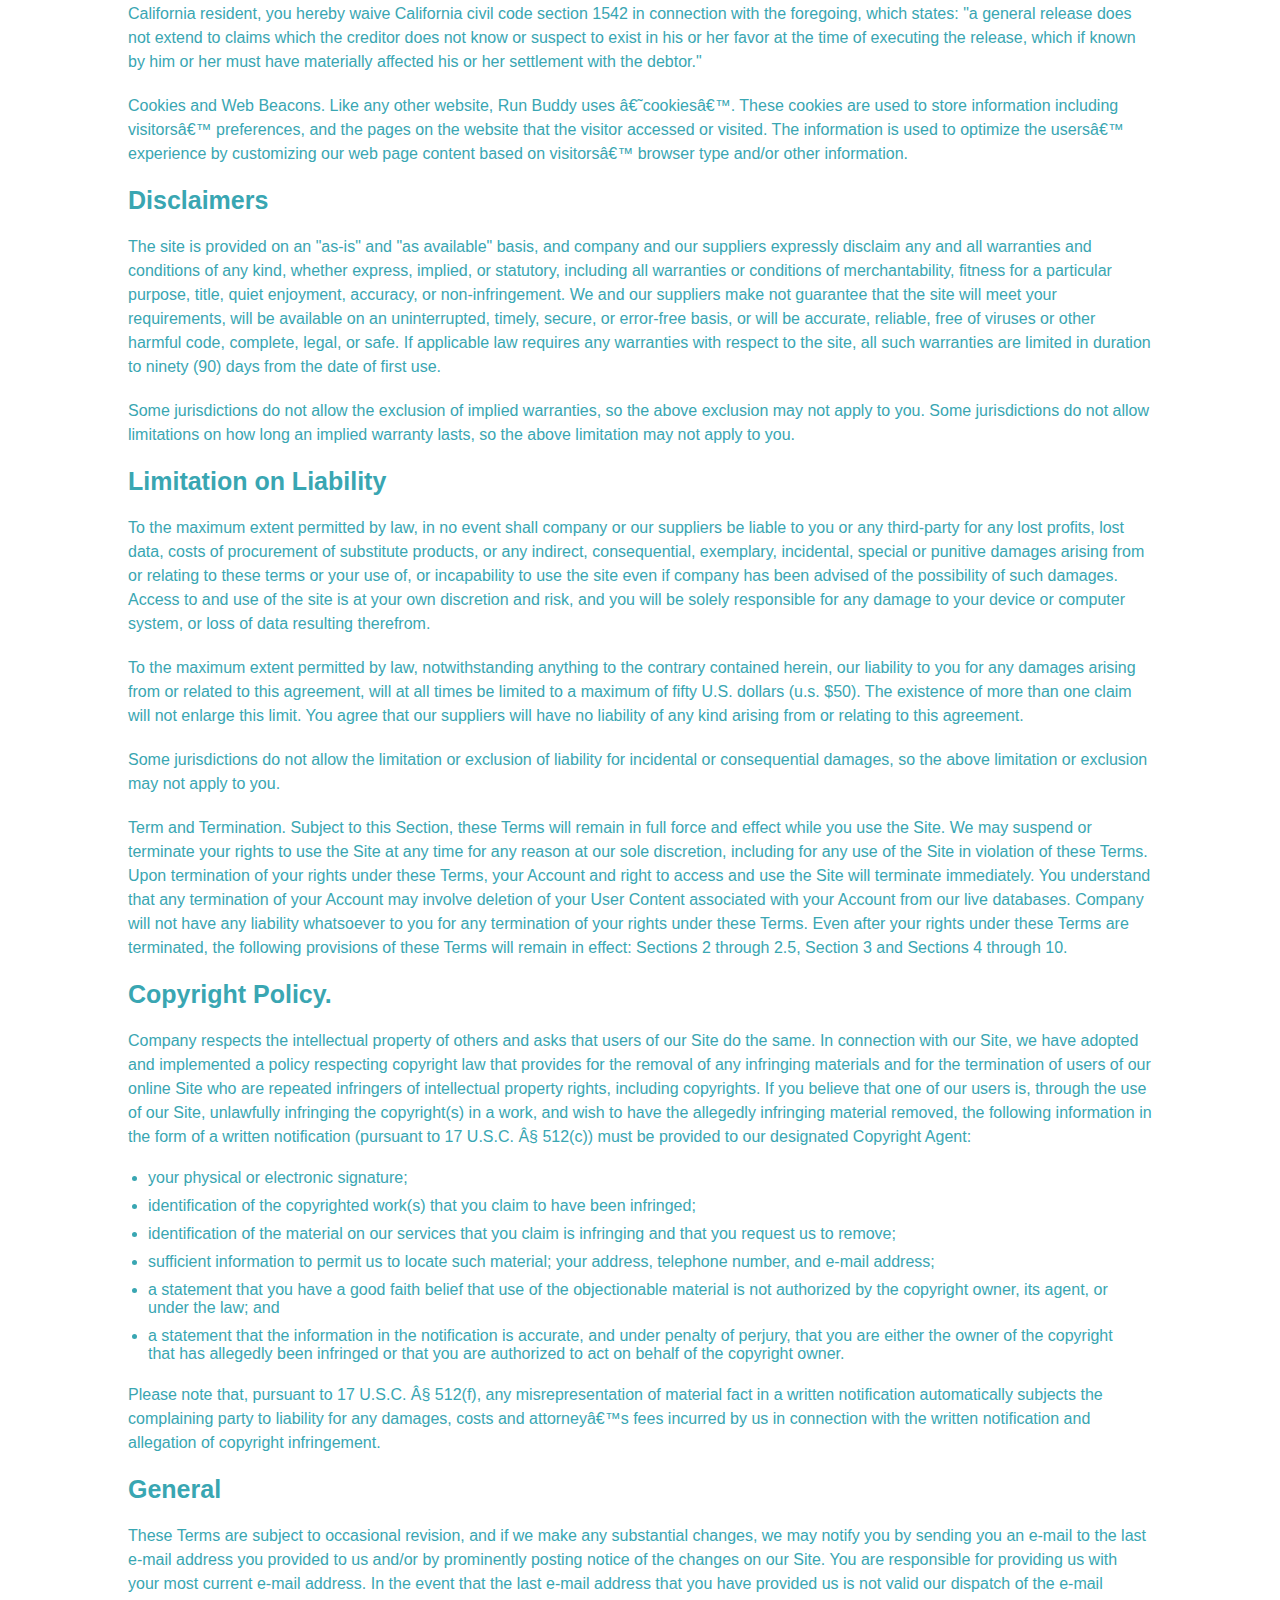
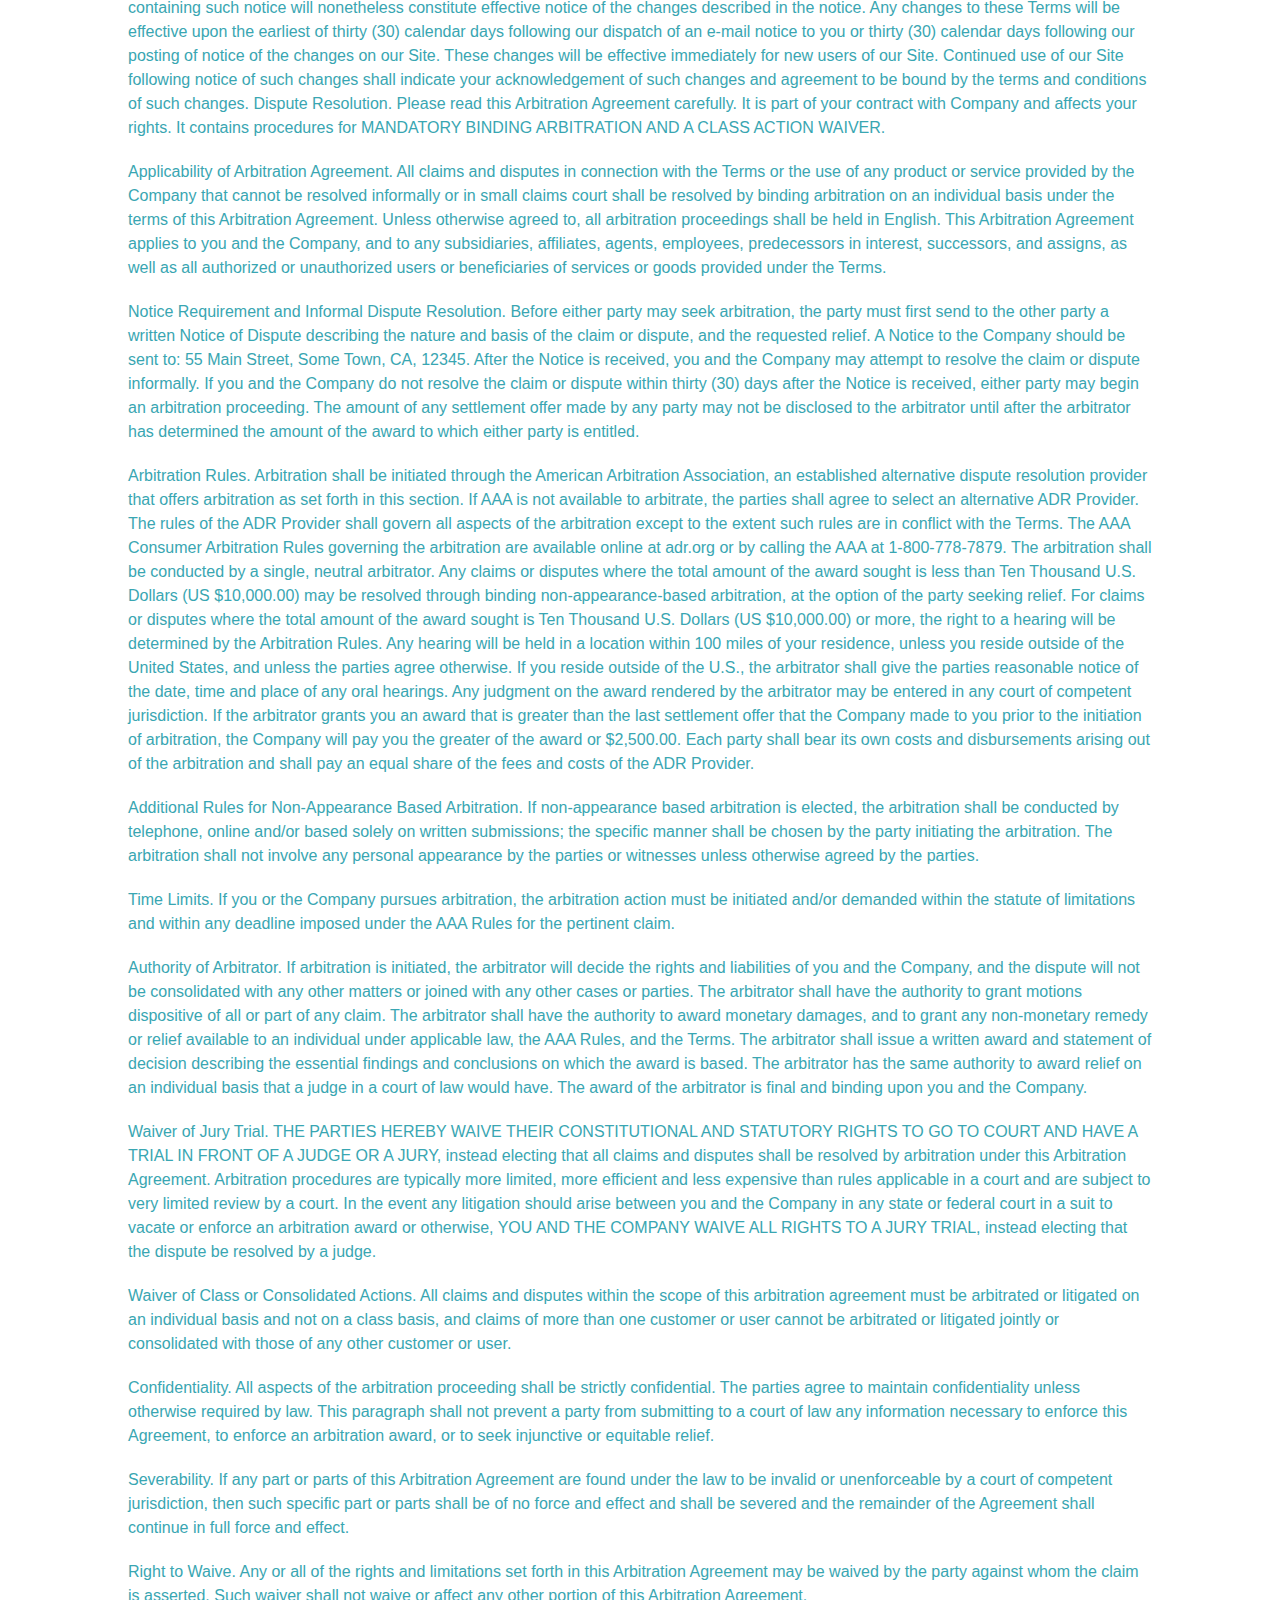
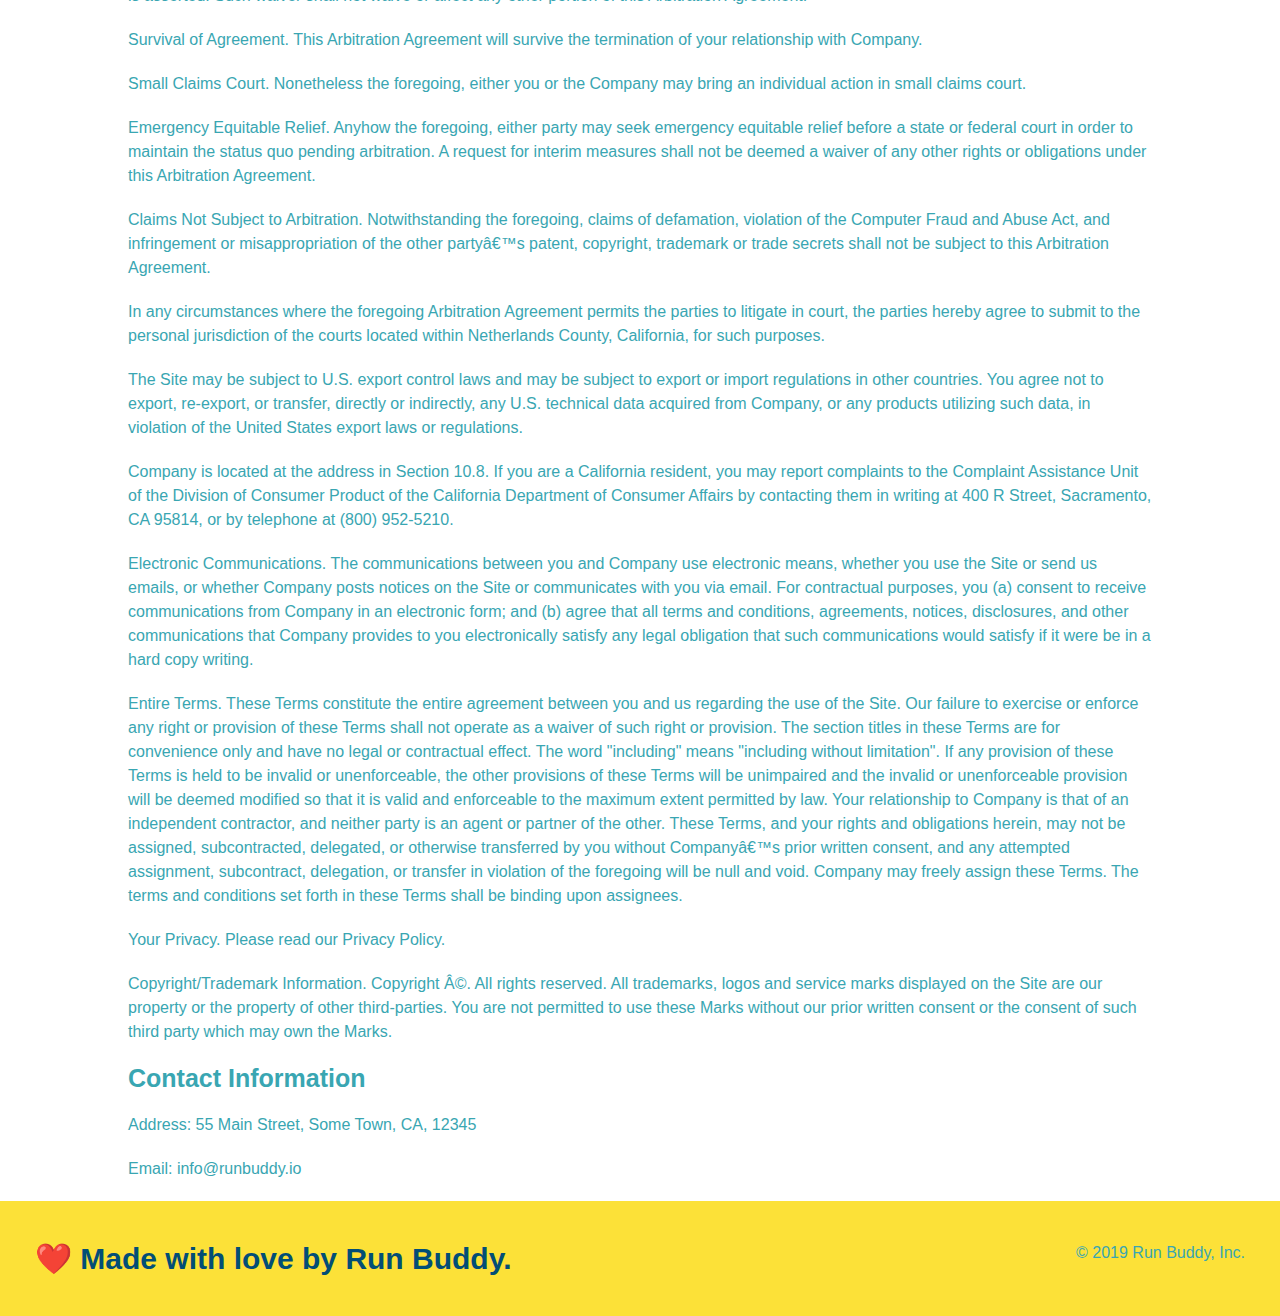
==== commit d1aa1a38: "home link hotfix" ====
--- a/privacy-policy.html
+++ b/privacy-policy.html
@@ -9,7 +9,8 @@
     </head>
     <body>
         <header>
-            <h1 >RUN BUDDY</a>
+            <h1>
+              <a href="./index.html">RUN BUDDY</a>
             </h1>
             <nav>
                 <!--Unordered list element-->
--- a/assets/css/style.css
+++ b/assets/css/style.css
@@ -1,328 +1,588 @@
-*{
-    margin: 0;
-    padding: 0;
-    box-sizing: border-box;
-}
-
-body{
-    color: #39a6b2;
-    font-family: Arial, Helvetica, sans-serif;
-}
-
-/* apply styles to <header> */
-    header{
-        padding:20px 35px;
-        background-color: #39a6b2;
-        display: flex;
-        justify-content: space-between;
-        flex-wrap: wrap;
-    }
-
-
-    header h1{
-        font-weight: bold;
-        font-size: 36px;
-        color: #655f31;
-        margin: 0;
-    }
-
-    header a{
-        text-decoration: none;
-        color: #fce138;
-    }
-
-    header nav{
-        margin: 7px 0;
-    }
-
-    header nav ul{
-        display: flex;
-        flex-wrap: wrap;
-        justify-content: space-between;
-        align-items: center;
-        list-style: none;
-    }
-
-    header nav ul li a{
-        padding: 10px 15px;
-        font-weight: lighter;
-        font-size: 1.55vw;
-    }
-
-/* footer styling */
-footer{
-    display: flex;
-    justify-content: space-between;
-    flex-wrap: wrap;
-    background: #fce138;
+* {
+  box-sizing: border-box;
+  margin: 0;
+  padding: 0;
+}
+
+:root{
+  --primary-color: #fce138;
+  --secondary-color: #024e76;
+  --tertiary-color: #39a6b2;
+}
+
+body {
+  color: var(--tertiary-color);
+  font-family: Helvetica, Arial, sans-serif;
+}
+
+
+/* HEADER / NAV BAR STYLES START */
+
+header {
+  padding: 20px 35px;
+  background-color: var(--tertiary-color);
+  display: flex;
+  justify-content: space-between;
+  flex-wrap: wrap;
+  position: -webkit-sticky;
+  position: sticky;
+  top: 0;
+  background-image: url("../images/flipped-hero-image.jpg");
+  background-size: cover;
+  background-attachment: fixed;
+  background-position: 80%;
+  z-index: 9999;
+}
+
+header h1 {
+  font-weight: bold;
+  margin: 0;
+  font-size: 36px;
+  color: var(--primary-color);
+  text-shadow: 0 0 10px rgba(0, 0, 0, 0.5);
+}
+
+header a {
+  text-decoration: none;
+  color: var(--primary-color);
+}
+
+header nav {
+  margin: 7px 0;
+}
+
+header nav ul {
+  display: flex;
+  flex-wrap: wrap;
+  justify-content: space-between;
+  align-items: center;
+  list-style: none;
+}
+
+header nav ul li a {
+  padding: 10px 15px;
+  font-weight: lighter;
+  font-size: 1.55vw;
+  text-shadow: 0 0 10px rgba(0, 0, 0, 0.5);
+}
+
+header nav ul li a:hover {
+  background: var(--primary-color);
+  color: var(--secondary-color);
+  border-radius: 15px;
+  text-shadow: none;
+}
+
+/* HEADER / NAVBAR STYLES END */
+
+
+
+/* FOOTER STYLES START */
+footer {
+  background: var(--primary-color);
+  padding: 40px 35px;
+  display: flex;
+  justify-content: space-between;
+  flex-wrap: wrap;
+  width: 100%;
+}
+
+footer h2 {
+  color: var(--secondary-color);
+  font-size: 30px;
+  margin: 0;
+}
+
+footer div {
+  line-height: 1.5;
+  text-align: right;
+}
+
+footer a {
+  color: var(--secondary-color);
+}
+/* END FOOTER STYLES */
+
+/* STYLE ALL SECTION TAGS */
+section {
+  padding: 60px;
+}
+
+/* HERO STYLES START */
+.hero {
+  background-image: url('../images/flipped-hero-image.jpg');
+  background-size: cover;
+  display: flex;
+  justify-content: center;
+  flex-wrap: wrap;
+  align-items: flex-start;
+  background-attachment: fixed;
+  background-position: 80%;
+}
+
+.hero-cta {
+  width: 35%;
+  text-align: right;
+  margin: 3.5%;
+  color: #fff;
+  font-size: 18px;
+  line-height: 1.2;
+}
+
+.hero-cta h2 {
+  font-style: italic;
+  font-size: 55px;
+  color: var(--primary-color);
+  text-shadow: 0 0 10px rgba(0, 0, 0, 0.5);
+}
+
+.hero-form {
+  border: 3px solid var(--secondary-color);
+  background-color: rgba(252,225,56, 0.8);
+  padding: 20px;
+  color: var(--secondary-color);
+  width: 40%;
+  margin: 3.5%;
+  box-shadow: 0, 0, 10px rgba(0, 0, 0, 0.5);
+  border-radius: 15px;
+}
+
+.hero-form h3 {
+  font-size: 24px;
+  margin: 0;
+}
+.hero-form p {
+  margin: 5px 0 15px 0;
+}
+
+.form-input {
+  border: 1px solid var(--secondary-color);
+  display: block;
+  padding: 7px 15px;
+  font-size: 16px;
+  color: var(--secondary-color);
+  width: 100%;
+  margin-bottom: 15px; 
+  border-radius: 10px;
+  background-color: rgba(255, 255, 255, 0.75);
+}
+
+.form-input:focus{
+  background-color: rgba(255, 255, 255, 1);
+  outline: none;
+}
+
+.hero-form label {
+  margin: 0 5px;
+}
+
+.hero-form button {
+  color: var(--primary-color);
+  background-color: var(--secondary-color);
+  border: none;
+  padding: 10px 20px;
+  font-size: 16px;
+  border-radius: 10px;
+} 
+
+.hero-form button:hover{
+  background-color: var(--tertiary-color);
+}
+
+.checkbox-wrapper input, .radio-wrapper input{
+  opacity: 0;
+}
+
+.checkbox-wrapper label, .radio-wrapper label{
+  position: relative;
+  left: 10px;
+  margin: 10px;
+  line-height: 1.6;
+}
+
+.checkbox-wrapper label::before, .radio-wrapper label::before {
+  content: "";
+  height: 20px;
+  width: 20px;
+  background: rgba(255, 255, 255, 0.75);
+  border: 1px solid var(--secondary-color);
+  position: absolute;
+  top: -4px;
+  left: -30px;
+}
+
+.radio-wrapper label::before{
+  border-radius: 50%;
+}
+
+.radio-wrapper label::after{
+  content: "";
+  height: 20px;
+  width: 20px;
+  border-radius: 50%;
+  background: var(--secondary-color);
+  position: absolute;
+  top: -3px;
+  left: -29px;
+  background-image: radial-gradient(circle, var(--tertiary-color), var(--secondary-color));
+}
+
+.checkbox-wrapper label::after{
+  content: "";
+  height: 6px;
+  width: 14px;
+  border-left: 2px solid var(--secondary-color);
+  border-bottom: 2px solid var(--secondary-color);
+  position: absolute;
+  left: -26px;
+  top: 1px;
+  transform: rotate(-58deg);
+}
+
+.checkbox-wrapper input + label::after,
+.radio-wrapper input + label::after{
+  content: none;
+}
+
+.checkbox-wrapper input:checked + label::after,
+.radio-wrapper input:checked + label::after{
+  content: "";
+}
+
+
+/* HERO STYLES END */
+
+
+/* SECTION TITLE STYLES START */
+.section-title {
+  font-size: 48px;
+  border-bottom: 3px solid;
+  color: var(--secondary-color);
+  padding-bottom: 20px;
+  text-align: center;
+  margin: 0 auto 35px auto;
+  width: 50%;
+}
+
+.primary-border {
+  border-color: var(--primary-color);
+}
+
+.secondary-border {
+  border-color: var(--tertiary-color);
+}
+/* SECTION TITLE STYLES END */
+
+/* WHAT WE DO STYLES */
+
+.intro p {
+  line-height: 1.7;
+  color: var(--tertiary-color);
+  width: 80%;
+  margin: 0 auto;
+  font-size: 20px;
+  text-align: center;
+}
+/* WHAT YOU DO STYLES END */
+
+
+/* WHAT YOU DO STYLES START */
+.steps { 
+  background: var(--primary-color);
+}
+
+.step {
+  margin: 50px auto;
+  padding-bottom: 50px;
+  width: 80%;
+  display: flex;
+  flex-wrap: wrap;
+  align-items: center;
+  justify-content: space-between;
+}
+
+.step:not(:last-child){
+  border-bottom: 1px solid var(--tertiary-color);
+}
+
+.step h3 {
+  color: var(--secondary-color);
+  font-size: 46px;
+  flex: 1 30%;
+}
+
+.step-info {
+  flex: 2 70%;
+  display: flex;
+  flex-wrap: wrap;
+  align-items: center;
+}
+
+.step-img {
+  flex: 1 12%;
+  margin-right: 20px;
+}
+
+.step-img img {
+  max-width: 100%;
+}
+
+.step-text {
+  flex: 12;
+}
+
+.step-text p {
+  color: var(--tertiary-color);
+  font-size: 18px;
+}
+
+.step-text h4 {
+  font-size: 26px;
+  line-height: 1.5;
+  color: var(--secondary-color);
+}
+
+/* WHAT YOU DO STYLES END */
+
+/* MEET THE TRAINERS START */
+.trainers {
+  width: 100%;
+  margin: 0 auto;
+  display: flex;
+  flex-wrap: wrap;
+  justify-content: space-around;
+}
+
+.trainer {
+  margin: 20px;
+  flex: 1;
+  background: var(--secondary-color);
+  color: var(--primary-color);
+}
+
+.trainer img {
+  width: 100%;
+}
+
+.trainer-bio {
+  padding: 25px;
+  line-height: 1.3;
+}
+
+.trainer-bio h3 {
+  font-size: 28px;
+}
+
+.trainer-bio h4 {
+  font-weight: lighter;
+  font-size: 22px;
+  margin-bottom: 15px;
+}
+
+.trainer-bio p {
+  font-size: 17px;
+}
+/* TRAINER STYLES END */
+
+/* REACH OUT STYLES START */
+.contact {
+  background: var(--secondary-color);
+}
+
+.contact h2 {
+  color: var(--primary-color);
+}
+
+.contact-info {
+  display: flex;
+  justify-content: space-between;
+  flex-wrap: wrap;
+}
+
+.contact-info > * {
+  flex: 1;
+  margin: 15px;
+}
+
+.contact-info iframe {
+  height: 400px;
+}
+
+.contact-info div {
+  color: white;
+}
+
+.contact-info h3 {
+  color: var(--primary-color);
+  font-size: 32px;
+}
+
+.contact-info p, .contact-info address {
+  margin: 20px 0;
+  line-height: 1.5;
+  font-size: 16px;
+  font-style: normal;
+}
+
+.contact-form input, .contact-form textarea {
+  border: 1px solid var(--secondary-color);
+  display: block;
+  padding: 7px 15px;
+  font-size: 16px;
+  color: var(--secondary-color);
+  width: 100%;
+  margin-bottom: 15px;
+  margin-top: 5px;
+  border-radius: 10px;
+  background-color: rgba(255, 255, 255, 0.75);
+}
+
+.contact-form input:focus, .contact-form textarea:focus{
+  background-color: rgba(255, 255, 255, 1);
+  outline: none;
+}
+
+.contact-form button {
+  width: 100%;
+  border: none;
+  background: var(--primary-color);
+  color: var(--secondary-color);
+  text-align: center;
+  padding: 15px 0;
+  font-size: 16px;
+  border-radius: 10px;
+}
+
+.contact-form button:hover{
+  color: var(--primary-color);
+  background: var(--tertiary-color);
+}
+
+.contact-info a {
+  color: var(--primary-color);
+}
+
+
+/* REACH OUT STYLES END */
+
+/* UTILITIES */
+.text-left {
+  text-align: left;
+}
+
+.text-right {
+  text-align: right;
+}
+
+.flex-row {
+  display: flex;
+}
+
+/* MEDIA QUERY FOR SMALLER DESKTOP SCREENS AND SMALLER */
+@media screen and (max-width: 980px) {
+  header {
+    padding-bottom: 0;
+    justify-content: center;
+    position: relative;
+  }
+
+  header h1 {
     width: 100%;
-    padding: 40px 35px;
-}
-
-footer h2 {
-    color: #024e76;
-    font-size: 30px;
-    margin: 0;
-}
-
-footer div {
-    line-height: 1.5;
-    text-align: right;
-}
-
-footer a {
-    color: #024e76;
-}
-
-/*section style changes */
-section {
-    padding: 60px;
-}
-
-/* Hero Style Start */
-.hero {
-    align-items: flex-start;
-    background-image: url("../images/flipped-hero-image.jpg");
-    height: 600px;
-    background-size: cover;
-    background-position: center;
-    position: relative;
-    display: flex;
-    justify-content: space-between;
-    flex-wrap: wrap;
-}
-
-.hero-text{
-    width: 35%;
-    text-align: right;
-    margin-right: 3.5%;
-    color: #fff;
-    font-size: 18px;
-    line-height: 1.2;
-}
-
-.hero-text h2{
-    color:#fce138;
-    font-size: 55px;
-    font-style: italic;
-}
-
-.hero-text p{
-    color:aliceblue;
-}
-
-/* Hero form style */
-.hero-form {
-    width: 40%;
-    margin: 3.5%;
-    padding: 20px;
-    color: #024e76;
-    background-color: #fce138;
-    border: solid 3px #024e76;
-}
-
-.hero-form p{
-    margin: 5px 0 15px 0;
-}
-
-.form-input{
-    display: block;
-    border: 1px solid #024e76;
-    padding: 7px 15px;
-    font-size: 16px;
-    color: #024e76;
+    text-align: center;
+  }
+
+  header nav ul {
+    margin-top: 20px;
     width: 100%;
+    justify-content: center;
+  }
+
+  header nav ul li a {
+    font-size: 20px;
+  }
+
+  footer h2, footer div {
+    text-align: center;
+    width: 100%;
+  }
+
+  .hero-cta, .hero-form {
+    width: 100%;
+  }
+  
+  .hero-cta {
+    text-align: center;
+  }
+
+  .section-title {
+    width: 80%;
+  }
+  
+  .trainer {
+    flex: 0 70%;
+  }
+  
+  .contact-info iframe{
+    flex: 1 100%;
+  }
+}
+
+/* MEDIA QUERY FOR TABLETS AND SMALLER */
+@media screen and (max-width: 768px) {
+  section {
+    padding: 30px 15px;
+  }
+
+  .step h3 {
+    flex: 1 100%;
+    text-align: center;
+  }
+
+  .step-info {
+    flex: 2 100%;
+    text-align: center;
+    justify-content: center;
+  }
+
+  .step-img {
+    flex: 0 32%;
+    margin-right: 0;
+    margin-top: 15px;
     margin-bottom: 15px;
-}
-
-.hero-form label{
-    margin: 0 5px;
-}
-
-.hero-form button{
-    padding: 10px 20px;
-    border: none;
-    font-size: 16px;
-    color: #fce138;
-    background-color: #024e76;
-}
-
-.intro p{
-    line-height: 1.7;
-    color: #39a6b2;
-    width: 80%;
-    font-size: 20px;
-    margin: 0 auto;
+  }
+
+  .step-text {
+    flex: 100%;  
+  }
+}
+
+/* MEDIA QUERY FOR MOBILE PHONES AND SMALLER */
+@media screen and (max-width: 575px) {
+  .hero-form button {
+    width: 100%;
+  }
+
+  .section-title {
+    width: 95%;
+  }
+
+  .intro p {
+    width: 100%;
+  }
+
+  .trainer {
+    flex: 0 100%;
+  }
+
+  .contact-info {
     text-align: center;
-}
-
-
-.step {
-    margin: 50px auto;
-    padding-bottom: 50px;
-    width: 80%;
-    border-bottom: 1px solid #39a6b2;
-    display: flex;
-    align-items: center;
-    justify-content: space-between;
-    background: #fce138;
-}
-
-.step h3{
-    color: #024e76;
-    font-size: 46px;
-    margin-top: 10px;
-}
-
-.step-text p{
-    flex: 12;
-    color: #39a6b2;
-    font-size: 18px;
-}
-
-.step-text h4{
-    font-size: 26px;
-    line-height: 1.5;
-    color: #024e76;
-}
-
-.step-info {
-    display: flex;
-    flex-wrap: wrap;
-    align-items: center;
-}
-
-.step-img {
-    flex: 1 12%;
-    margin-right: 20px;
-}
-
-.step-img img{
-    max-width: 100%;
-}
-
-.section-title {
-    font-size: 48px;
-    color: #024e76;
-    border-bottom: 3px solid;
-    padding-bottom: 20px;
-    text-align: center;
-    margin: 0 auto 35px auto;
-    width: 50%;
-}
-
-.primary-border{
-    border-color: #fce138;
-}
-
-.secondary-border{
-    border-color: #39a6b2;
-}
-
-.trainers{
-    width: 100%;
-    margin: 0 auto;
-    display: flex;
-    flex-wrap: wrap;
-    justify-content: space-around;
-}
-
-.trainer {
-    flex: 1;
-    margin: 20px;
-    background: #024e76;
-    color: #fce138;
-}
-
-.trainer img{
-    width: 100%;
-}
-
-.trainer-bio {
-    padding: 25px;
-    line-height: 1.3;
-}
-
-.trainer-bio h3 {
-    font-size: 28px;
-}
-
-.trainer-bio h4 {
-    font-weight: lighter;
-    font-size: 22px;
-    margin-bottom: 15px;
-}
-
-.trainer-bio p {
-    font-size: 17px;
-}
-
-/*reach out style start*/
-.contact{ 
-    background-color: #024e76;
-}
-
-.contact h2{
-    color: #fce138;
-}
-
-.contact-info iframe{
-    width: 400px;
-    height: 400px;
-}
-
-.contact-info div{
-    width: 450px;
-    display: inline-block;
-    vertical-align: top;
-    text-align: left;
-    margin: 30px 0 0 60px;
-    color: white;
-}
-
-.contact-info h3{
-    color: #fce138;
-    font-size: 32px;
-}
-
-.contact-info p, address{
-    margin: 20px 0;
-    line-height: 1.5;
-    font-size: 20px;
-    font-style: normal;
-}
-
-.contact-info a{
-    color: #fce138;
-}
-/*Reach out style end
-
-/*Utility*/
-.flex-row{
-    display: flex;
-}
-
-.text-left {
-    text-align: left;
-}
-
-.text-right {
-    text-align: right;
-}
-
-/*Media Queries*/
-
-/*Smaller desktop screens and smaller*/
-@media screen and (max-width: 980px) {
-
-}
-
-/*Tablets and smaller*/
-@media screen and (max-width: 768px) {
-
-}
-
-/*Mobile phones and smaller*/
-@media screen and (max-width: 575px) {
-
+  }
+
+  .contact-info > * {
+    flex: 0 100%;
+  }
+
+  .contact-form {
+    order: 3;
+  }
 }